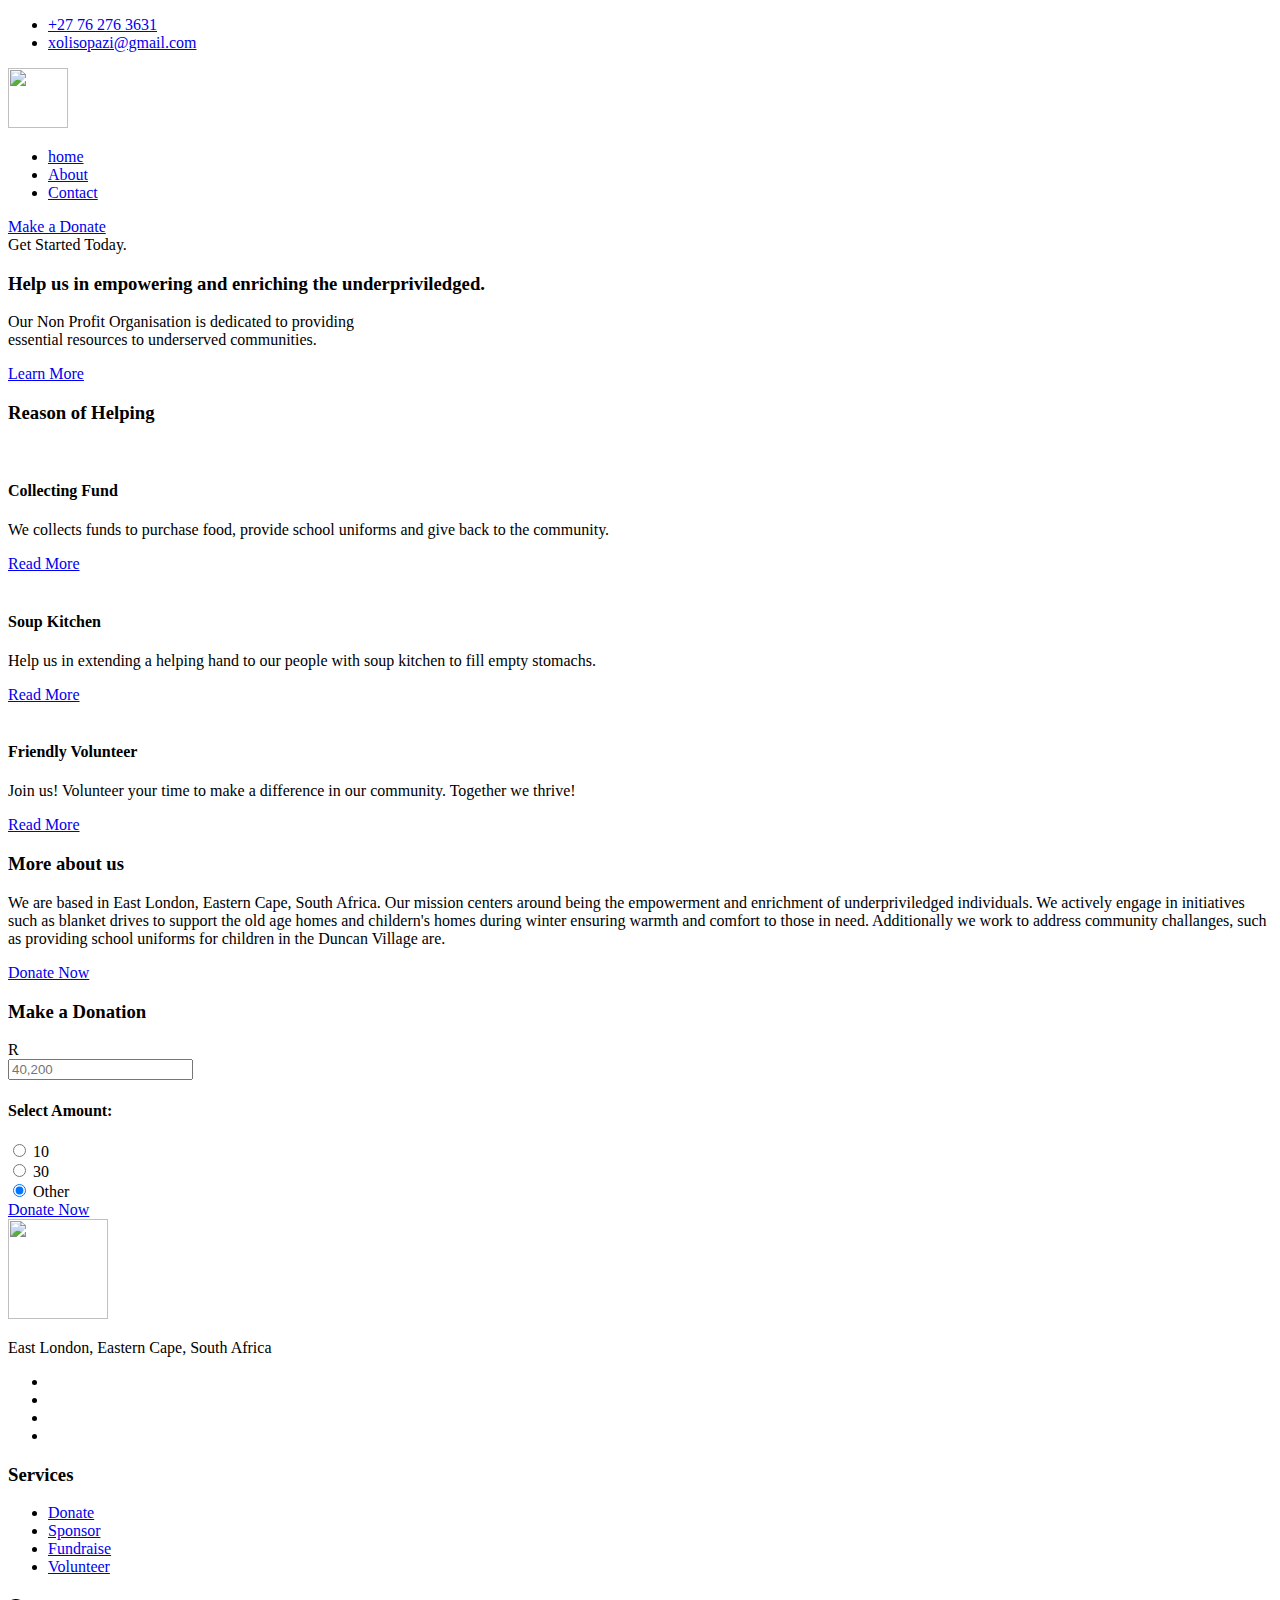
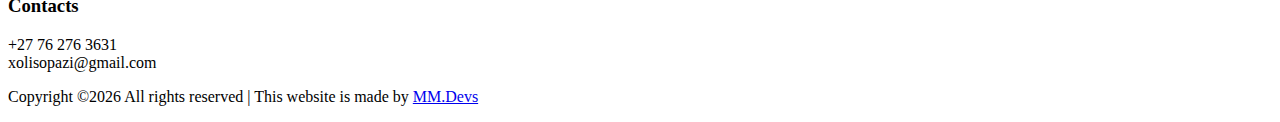
==== index.html @ 4b4f5c41 "Add files via upload" ====
<!doctype html>
<html class="no-js" lang="zxx">

<head>
    <meta charset="utf-8">
    <meta http-equiv="x-ua-compatible" content="ie=edge">
    <title>Siweze Non-Profit Organisation</title>
    <meta name="description" content="">
    <meta name="viewport" content="width=device-width, initial-scale=1">

    <!-- <link rel="manifest" href="site.webmanifest"> -->
    <link rel="shortcut icon" type="image/x-icon" href="img/favicon.png">
    <!-- Place favicon.ico in the root directory -->

    <!-- CSS here -->
    <link rel="stylesheet" href="css/bootstrap.min.css">
    <link rel="stylesheet" href="css/owl.carousel.min.css">
    <link rel="stylesheet" href="css/magnific-popup.css">
    <link rel="stylesheet" href="css/font-awesome.min.css">
    <link rel="stylesheet" href="css/themify-icons.css">
    <link rel="stylesheet" href="css/nice-select.css">
    <link rel="stylesheet" href="css/flaticon.css">
    <link rel="stylesheet" href="css/gijgo.css">
    <link rel="stylesheet" href="css/animate.css">
    <link rel="stylesheet" href="css/slicknav.css">
    <link rel="stylesheet" href="css/style.css">
    <!-- <link rel="stylesheet" href="css/responsive.css"> -->
</head>

<body>
    <!--[if lte IE 9]>
            <p class="browserupgrade">You are using an <strong>outdated</strong> browser. Please <a href="https://browsehappy.com/">upgrade your browser</a> to improve your experience and security.</p>
        <![endif]-->


    <!-- header-start -->
    <header>
        <div class="header-area ">
            <div class="header-top_area">
                <div class="container-fluid">
                    <div class="row">
                        <div class="col-xl-6 col-md-12 col-lg-8">
                            <div class="short_contact_list">
                                <ul>
                                    <li><a href="#"> <i class="fa fa-phone"></i> +27 76 276 3631</a></li>
                                    <li><a href="#"> <i class="fa fa-envelope"></i>xolisopazi@gmail.com</a></li>
                                </ul>
                            </div>
                        </div>
                        <div class="col-xl-6 col-md-6 col-lg-4">
                            <div class="social_media_links d-none d-lg-block">
                                <a href="#">
                                    <i class="fa fa-facebook"></i>
                                </a>
                                <a href="#">
                                    <i class="fa fa-instagram"></i>
                                </a>
                                <a href="#">
                                    <i class="fa fa-twitter"></i>
                                </a>
                            </div>
                        </div>
                    </div>
                </div>
            </div>
            <div id="sticky-header" class="main-header-area">
                <div class="container-fluid">
                    <div class="row align-items-center">
                        <div class="col-xl-3 col-lg-3">
                            <div class="logo">
                                <a href="index.html">
                                    <img src="img/logo.png" alt="" width="60px" height="60px">
                                </a>
                            </div>
                        </div>
                        <div class="col-xl-9 col-lg-9">
                            <div class="main-menu">
                                <nav>
                                    <ul id="navigation">
                                        <li><a href="index.html">home</a></li>
                                        <li><a href="About.html">About</a></li>
                                        <li><a href="contact.html">Contact</a></li>
                                    </ul>
                                </nav>
                                <div class="Appointment">
                                    <div class="book_btn d-none d-lg-block">
                                        <a data-scroll-nav='1' href="#">Make a Donate</a>
                                    </div>
                                </div>
                            </div>
                        </div>
                        <div class="col-12">
                            <div class="mobile_menu d-block d-lg-none"></div>
                        </div>
                    </div>
                </div>
            </div>
        </div>
    </header>
    <!-- header-end -->

    <!-- slider_area_start -->
    <div class="slider_area">
        <div class="single_slider  d-flex align-items-center slider_bg_1 overlay2">
            <div class="container">
                <div class="row">
                    <div class="col-lg-9">
                        <div class="slider_text ">
                            <span>Get Started Today.</span>
                            <h3> Help us in empowering and enriching the underpriviledged.</h3>
                            <p>Our Non Profit Organisation is dedicated to providing<br>
                                essential resources to underserved communities.</p>
                            <a href="About.html" class="boxed-btn3">Learn More
                            </a>
                        </div>
                    </div>
                </div>
            </div>
        </div>
    </div>
    <!-- slider_area_end -->

    <!-- reson_area_start  -->
    <div class="reson_area section_padding">
        <div class="container">
            <div class="row justify-content-center">
                <div class="col-lg-6">
                    <div class="section_title text-center mb-55">
                        <h3><span>Reason of Helping</span></h3>
                    </div>
                </div>
            </div>
            <div class="row justify-content-center">
                <div class="col-lg-4 col-md-6">
                    <div class="single_reson">
                        <div class="thum">
                            <div class="thum_1">
                                <img src="img/help/1.png" alt="">
                            </div>
                        </div>
                        <div class="help_content">
                            <h4>Collecting Fund</h4>
                            <p>We collects funds to purchase food, provide school
                                uniforms and give back to the community.
                            </p>
                            <a href="#" class="read_more">Read More</a>
                        </div>
                    </div>
                </div>
                <div class="col-lg-4 col-md-6">
                    <div class="single_reson">
                        <div class="thum">
                            <div class="thum_1">
                                <img src="img/help/2.png" alt="">
                            </div>
                        </div>
                        <div class="help_content">
                            <h4>Soup Kitchen</h4>
                            <p>Help us in extending a helping
                                hand to our people with
                                soup kitchen to fill empty stomachs.
                            </p>
                            <a href="#" class="read_more">Read More</a>
                        </div>
                    </div>
                </div>
                <div class="col-lg-4 col-md-6">
                    <div class="single_reson">
                        <div class="thum">
                            <div class="thum_1">
                                <img src="img/help/3.png" alt="">
                            </div>
                        </div>
                        <div class="help_content">
                            <h4>Friendly Volunteer</h4>
                            <p>Join us! Volunteer your time
                                to make a difference in our community.
                                Together we thrive!
                            </p>
                            <a href="#" class="read_more">Read More</a>
                        </div>
                    </div>
                </div>
            </div>
        </div>
    </div>
    <!-- reson_area_end  -->

    <!-- latest_activites_area_start  -->
    <div class="latest_activites_area">
        <div class=" video_bg_1 video_activite  d-flex align-items-center justify-content-center">
            <a class="popup-video" href="https://www.youtube.com/watch?v=MG3jGHnBVQs">
                <i class="flaticon-ui"></i>
            </a>
        </div>
        <div class="container">
            <div class="row justify-content-end">
                <div class="col-lg-7">
                    <div class="activites_info">
                        <div class="section_title">
                            <h3> <span>More about us</h3>
                        </div>
                        <p class="para_1">We are based in East London, Eastern Cape, South Africa. Our mission centers around being the empowerment and enrichment of underpriviledged individuals.
                            We actively engage in initiatives such as blanket drives to support the old age homes and childern's homes during winter ensuring warmth and comfort to those in need. Additionally we work to address community challanges, such as providing school uniforms for children in the Duncan Village are.
                        </p>
                        <a href="#" data-scroll-nav='1' class="boxed-btn4">Donate Now</a>
                    </div>
                </div>
            </div>
        </div>
    </div>
    <!-- latest_activites_area_end  -->

    <div data-scroll-index='1' class="make_donation_area section_padding">
        <div class="container">
            <div class="row justify-content-center">
                <div class="col-lg-6">
                    <div class="section_title text-center mb-55">
                        <h3><span>Make a Donation</span></h3>
                    </div>
                </div>
            </div>
            <div class="row justify-content-center">
                <div class="col-lg-6">
                    <form action="#" class="donation_form">
                        <div class="row align-items-center">
                            <div class="col-md-4">
                                <div class="single_amount">
                                    <div class="input_field">
                                        <div class="input-group">
                                            <div class="input-group-prepend">
                                              <span class="input-group-text" id="basic-addon1">R</span>
                                            </div>
                                            <input type="text" class="form-control" placeholder="40,200" aria-label="Username" aria-describedby="basic-addon1">
                                          </div>
                                    </div>
                                </div>
                            </div>
                            <div class="col-md-8">
                                <div class="single_amount">
                                   <div class="fixed_donat d-flex align-items-center justify-content-between">
                                       <div class="select_prise">
                                           <h4>Select Amount:</h4>
                                       </div>
                                        <div class="single_doonate"> 
                                            <input type="radio" id="blns_1" name="radio-group" checked>
                                            <label for="blns_1">10</label>
                                        </div>
                                        <div class="single_doonate"> 
                                            <input type="radio" id="blns_2" name="radio-group" checked>
                                            <label for="blns_2">30</label>
                                        </div>
                                        <div class="single_doonate"> 
                                            <input type="radio" id="Other" name="radio-group" checked>
                                            <label for="Other">Other</label>
                                        </div>
                                   </div>
                                </div>
                            </div>
                        </div>
                    </form>
                </div>
            </div>
            <div class="row">
                <div class="col-12">
                    <div class="donate_now_btn text-center">
                        <a href="#" class="boxed-btn4">Donate Now</a>
                    </div>
                </div>

            </div>
        </div>
    </div>

    <!-- footer_start  -->
    <footer class="footer">
        <div class="footer_top">
            <div class="container">
                <div class="row">
                    <div class="col-xl-4 col-md-6 col-lg-4 ">
                        <div class="footer_widget">
                            <div class="footer_logo">
                                <a href="#">
                                    <img src="img/logo.png" alt="" width="100px" height="100px">
                                </a>
                            </div>
                            <p class="address_text">East London, Eastern Cape, South Africa
                            </p>
                            <div class="socail_links">
                                <ul>
                                    <li>
                                        <a href="#">
                                            <i class="ti-facebook"></i>
                                        </a>
                                    </li>
                                    <li>
                                        <a href="#">
                                            <i class="ti-twitter-alt"></i>
                                        </a>
                                    </li>
                                    <li>
                                        <a href="#">
                                            <i class="fa fa-dribbble"></i>
                                        </a>
                                    </li>
                                    <li>
                                        <a href="#">
                                            <i class="fa fa-instagram"></i>
                                        </a>
                                    </li>
                                </ul>
                            </div>

                        </div>
                    </div>
                    <div class="col-xl-2 col-md-6 col-lg-2">
                        <div class="footer_widget">
                            <h3 class="footer_title">
                                Services
                            </h3>
                            <ul class="links">
                                <li><a href="#">Donate</a></li>
                                <li><a href="#">Sponsor</a></li>
                                <li><a href="#">Fundraise</a></li>
                                <li><a href="#">Volunteer</a></li>
                            </ul>
                        </div>
                    </div>
                    <div class="col-xl-3 col-md-6 col-lg-3">
                        <div class="footer_widget">
                            <h3 class="footer_title">
                                Contacts
                            </h3>
                            <div class="contacts">
                                <p>+27 76 276 3631 <br>
                                    xolisopazi@gmail.com <br>
                                </p>
                            </div>
                        </div>
                    </div>
                </div>
            </div>
        </div>
        <div class="copy-right_text">
            <div class="container">
                <div class="row">
                    <div class="bordered_1px "></div>
                    <div class="col-xl-12">
                        <p class="copy_right text-center">
                            <p>
  Copyright &copy;<script>document.write(new Date().getFullYear());</script> All rights reserved | This website is made by <a href="https://www.cyberkru.co.za" target="_blank">MM.Devs</a>
                            </p>
                        </p>
                    </div>
                </div>
            </div>
        </div>
    </footer>
    <!-- footer_end  -->

    <!-- link that opens popup -->

    <!-- JS here -->
    <script src="js/vendor/modernizr-3.5.0.min.js"></script>
    <script src="js/vendor/jquery-1.12.4.min.js"></script>
    <script src="js/popper.min.js"></script>
    <script src="js/bootstrap.min.js"></script>
    <script src="js/owl.carousel.min.js"></script>
    <script src="js/isotope.pkgd.min.js"></script>
    <script src="js/ajax-form.js"></script>
    <script src="js/waypoints.min.js"></script>
    <script src="js/jquery.counterup.min.js"></script>
    <script src="js/imagesloaded.pkgd.min.js"></script>
    <script src="js/scrollIt.js"></script>
    <script src="js/jquery.scrollUp.min.js"></script>
    <script src="js/wow.min.js"></script>
    <script src="js/nice-select.min.js"></script>
    <script src="js/jquery.slicknav.min.js"></script>
    <script src="js/jquery.magnific-popup.min.js"></script>
    <script src="js/plugins.js"></script>
    <script src="js/gijgo.min.js"></script>
    <!--contact js-->
    <script src="js/contact.js"></script>
    <script src="js/jquery.ajaxchimp.min.js"></script>
    <script src="js/jquery.form.js"></script>
    <script src="js/jquery.validate.min.js"></script>
    <script src="js/mail-script.js"></script>

    <script src="js/main.js"></script>
</body>

</html>
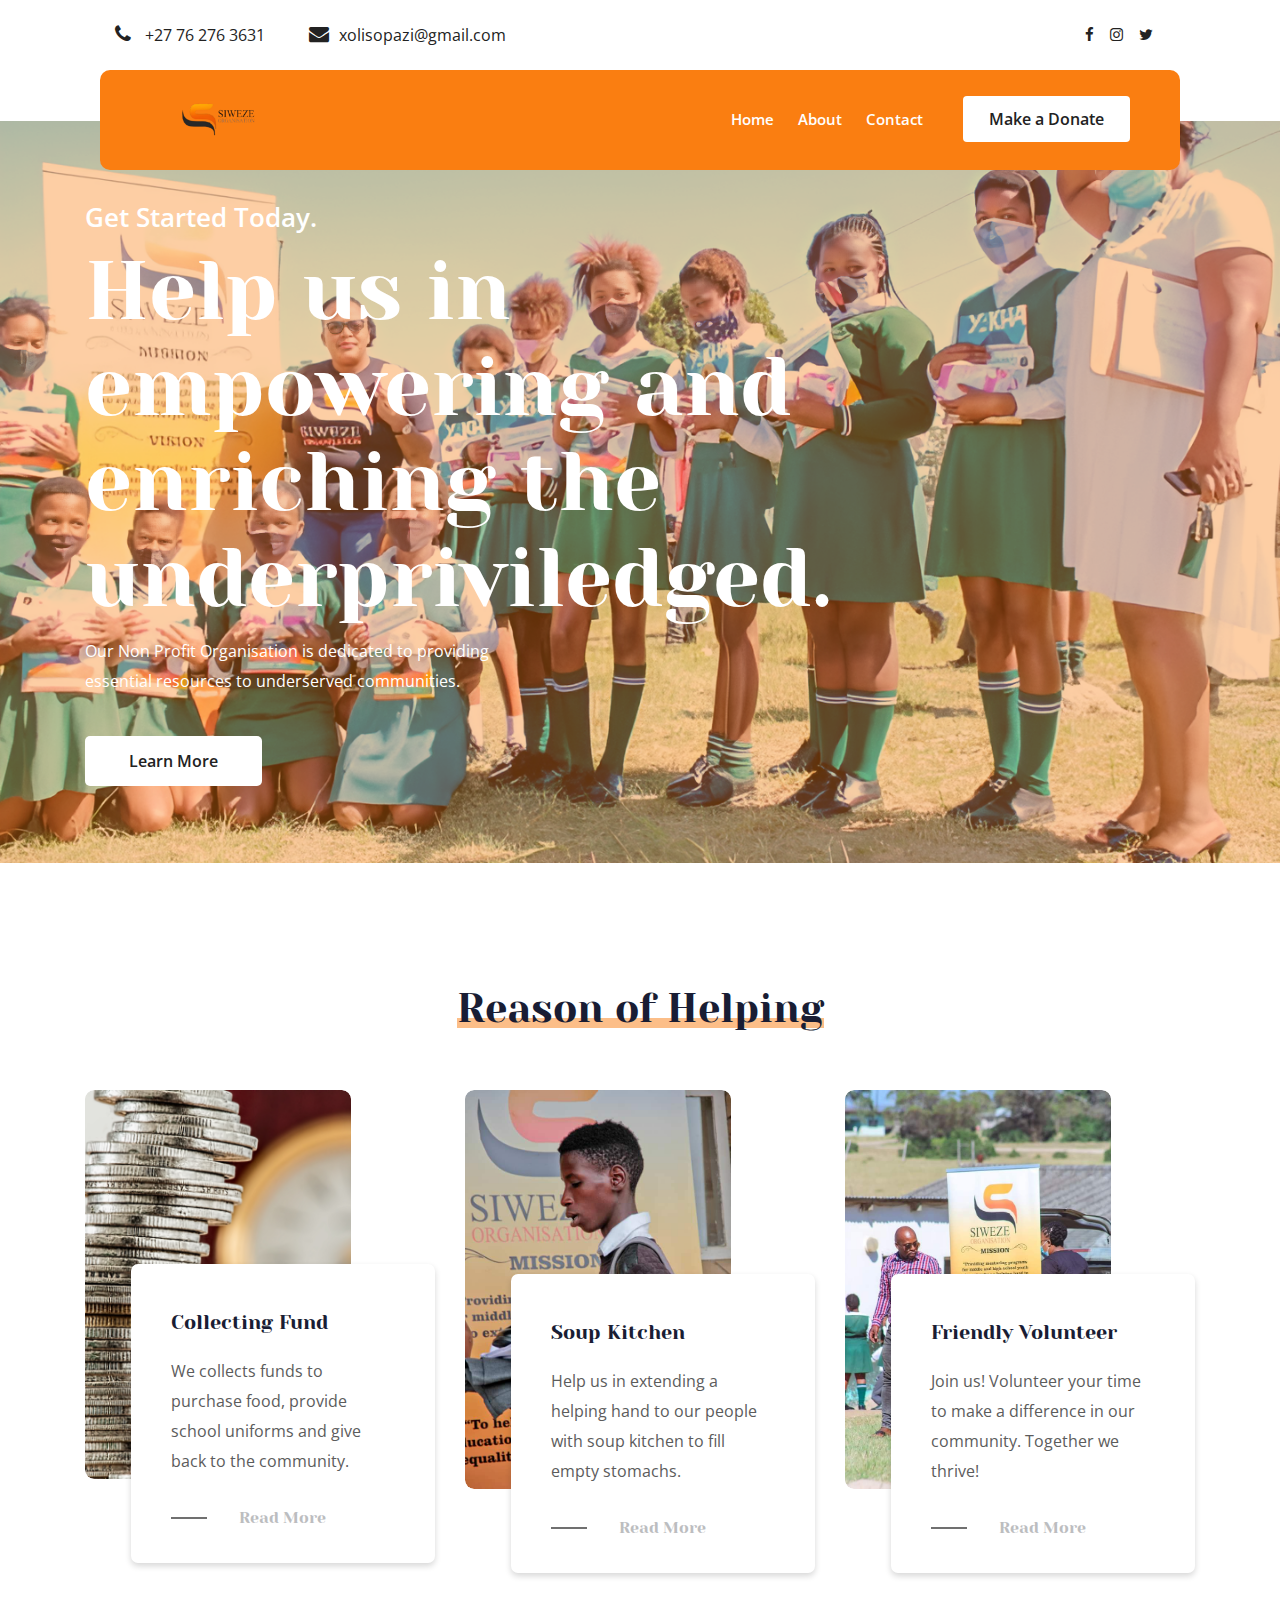
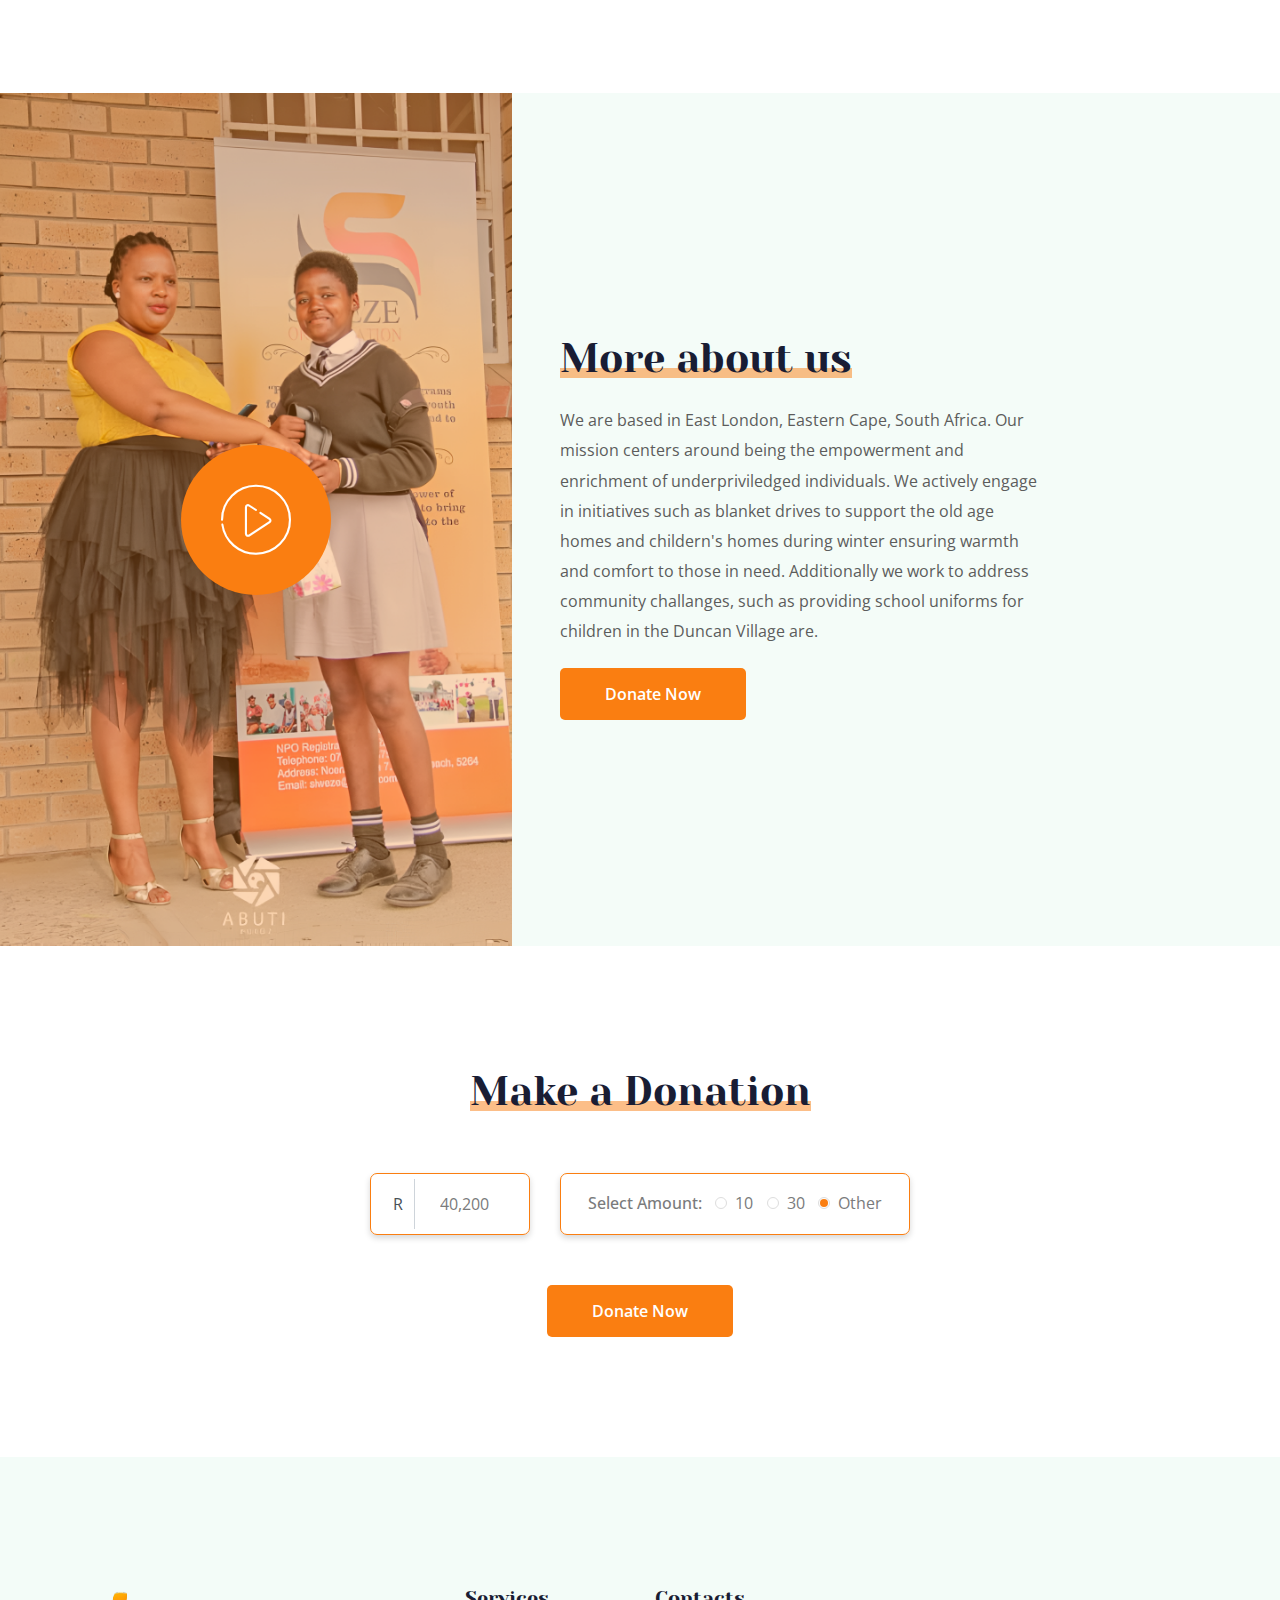
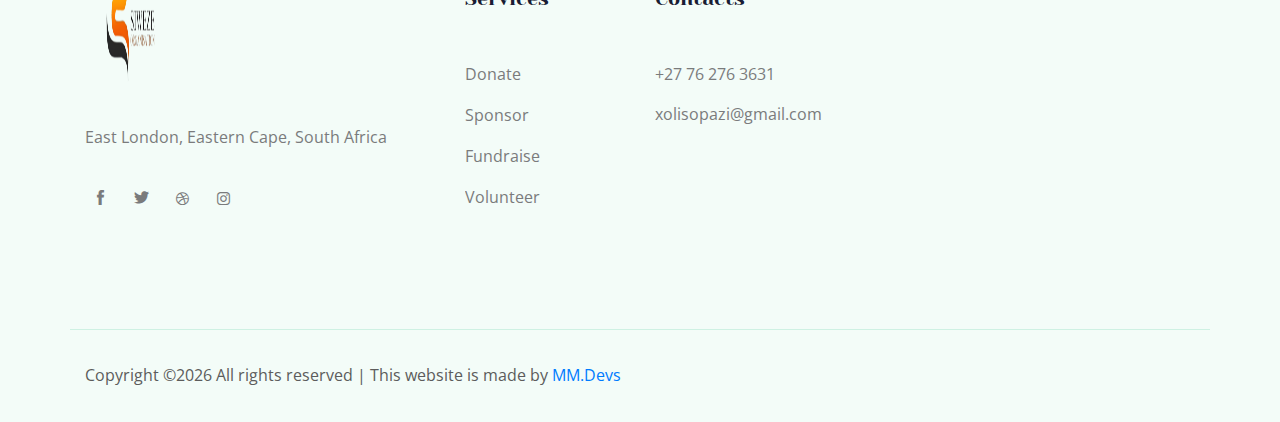
==== commit 913ecaa7: "index.html" ====
--- a/index.html
+++ b/index.html
@@ -28,9 +28,6 @@
 </head>
 
 <body>
-    <!--[if lte IE 9]>
-            <p class="browserupgrade">You are using an <strong>outdated</strong> browser. Please <a href="https://browsehappy.com/">upgrade your browser</a> to improve your experience and security.</p>
-        <![endif]-->
 
 
     <!-- header-start -->
@@ -69,7 +66,7 @@
                         <div class="col-xl-3 col-lg-3">
                             <div class="logo">
                                 <a href="index.html">
-                                    <img src="img/logo.png" alt="" width="60px" height="60px">
+                                    <img src="img/logo.png" alt="" width="150px">
                                 </a>
                             </div>
                         </div>
@@ -389,4 +386,4 @@
     <script src="js/main.js"></script>
 </body>
 
-</html>+</html>
--- a/css/themify-icons.css
+++ b/css/themify-icons.css
@@ -0,0 +1,1081 @@
+@font-face {
+	font-family: 'themify';
+	src:url('../fonts/themify.eot?-fvbane');
+	src:url('../fonts/themify.eot?#iefix-fvbane') format('embedded-opentype'),
+		url('../fonts/themify.woff?-fvbane') format('woff'),
+		url('../fonts/themify.ttf?-fvbane') format('truetype'),
+		url('../fonts/themify.svg?-fvbane#themify') format('svg');
+	font-weight: normal;
+	font-style: normal;
+}
+
+[class^="ti-"], [class*=" ti-"] {
+	font-family: 'themify';
+	/* speak: none; */
+	font-style: normal;
+	font-weight: normal;
+	font-variant: normal;
+	text-transform: none;
+	line-height: 1;
+
+	/* Better Font Rendering =========== */
+	-webkit-font-smoothing: antialiased;
+	-moz-osx-font-smoothing: grayscale;
+}
+
+.ti-wand:before {
+	content: "\e600";
+}
+.ti-volume:before {
+	content: "\e601";
+}
+.ti-user:before {
+	content: "\e602";
+}
+.ti-unlock:before {
+	content: "\e603";
+}
+.ti-unlink:before {
+	content: "\e604";
+}
+.ti-trash:before {
+	content: "\e605";
+}
+.ti-thought:before {
+	content: "\e606";
+}
+.ti-target:before {
+	content: "\e607";
+}
+.ti-tag:before {
+	content: "\e608";
+}
+.ti-tablet:before {
+	content: "\e609";
+}
+.ti-star:before {
+	content: "\e60a";
+}
+.ti-spray:before {
+	content: "\e60b";
+}
+.ti-signal:before {
+	content: "\e60c";
+}
+.ti-shopping-cart:before {
+	content: "\e60d";
+}
+.ti-shopping-cart-full:before {
+	content: "\e60e";
+}
+.ti-settings:before {
+	content: "\e60f";
+}
+.ti-search:before {
+	content: "\e610";
+}
+.ti-zoom-in:before {
+	content: "\e611";
+}
+.ti-zoom-out:before {
+	content: "\e612";
+}
+.ti-cut:before {
+	content: "\e613";
+}
+.ti-ruler:before {
+	content: "\e614";
+}
+.ti-ruler-pencil:before {
+	content: "\e615";
+}
+.ti-ruler-alt:before {
+	content: "\e616";
+}
+.ti-bookmark:before {
+	content: "\e617";
+}
+.ti-bookmark-alt:before {
+	content: "\e618";
+}
+.ti-reload:before {
+	content: "\e619";
+}
+.ti-plus:before {
+	content: "\e61a";
+}
+.ti-pin:before {
+	content: "\e61b";
+}
+.ti-pencil:before {
+	content: "\e61c";
+}
+.ti-pencil-alt:before {
+	content: "\e61d";
+}
+.ti-paint-roller:before {
+	content: "\e61e";
+}
+.ti-paint-bucket:before {
+	content: "\e61f";
+}
+.ti-na:before {
+	content: "\e620";
+}
+.ti-mobile:before {
+	content: "\e621";
+}
+.ti-minus:before {
+	content: "\e622";
+}
+.ti-medall:before {
+	content: "\e623";
+}
+.ti-medall-alt:before {
+	content: "\e624";
+}
+.ti-marker:before {
+	content: "\e625";
+}
+.ti-marker-alt:before {
+	content: "\e626";
+}
+.ti-arrow-up:before {
+	content: "\e627";
+}
+.ti-arrow-right:before {
+	content: "\e628";
+}
+.ti-arrow-left:before {
+	content: "\e629";
+}
+.ti-arrow-down:before {
+	content: "\e62a";
+}
+.ti-lock:before {
+	content: "\e62b";
+}
+.ti-location-arrow:before {
+	content: "\e62c";
+}
+.ti-link:before {
+	content: "\e62d";
+}
+.ti-layout:before {
+	content: "\e62e";
+}
+.ti-layers:before {
+	content: "\e62f";
+}
+.ti-layers-alt:before {
+	content: "\e630";
+}
+.ti-key:before {
+	content: "\e631";
+}
+.ti-import:before {
+	content: "\e632";
+}
+.ti-image:before {
+	content: "\e633";
+}
+.ti-heart:before {
+	content: "\e634";
+}
+.ti-heart-broken:before {
+	content: "\e635";
+}
+.ti-hand-stop:before {
+	content: "\e636";
+}
+.ti-hand-open:before {
+	content: "\e637";
+}
+.ti-hand-drag:before {
+	content: "\e638";
+}
+.ti-folder:before {
+	content: "\e639";
+}
+.ti-flag:before {
+	content: "\e63a";
+}
+.ti-flag-alt:before {
+	content: "\e63b";
+}
+.ti-flag-alt-2:before {
+	content: "\e63c";
+}
+.ti-eye:before {
+	content: "\e63d";
+}
+.ti-export:before {
+	content: "\e63e";
+}
+.ti-exchange-vertical:before {
+	content: "\e63f";
+}
+.ti-desktop:before {
+	content: "\e640";
+}
+.ti-cup:before {
+	content: "\e641";
+}
+.ti-crown:before {
+	content: "\e642";
+}
+.ti-comments:before {
+	content: "\e643";
+}
+.ti-comment:before {
+	content: "\e644";
+}
+.ti-comment-alt:before {
+	content: "\e645";
+}
+.ti-close:before {
+	content: "\e646";
+}
+.ti-clip:before {
+	content: "\e647";
+}
+.ti-angle-up:before {
+	content: "\e648";
+}
+.ti-angle-right:before {
+	content: "\e649";
+}
+.ti-angle-left:before {
+	content: "\e64a";
+}
+.ti-angle-down:before {
+	content: "\e64b";
+}
+.ti-check:before {
+	content: "\e64c";
+}
+.ti-check-box:before {
+	content: "\e64d";
+}
+.ti-camera:before {
+	content: "\e64e";
+}
+.ti-announcement:before {
+	content: "\e64f";
+}
+.ti-brush:before {
+	content: "\e650";
+}
+.ti-briefcase:before {
+	content: "\e651";
+}
+.ti-bolt:before {
+	content: "\e652";
+}
+.ti-bolt-alt:before {
+	content: "\e653";
+}
+.ti-blackboard:before {
+	content: "\e654";
+}
+.ti-bag:before {
+	content: "\e655";
+}
+.ti-move:before {
+	content: "\e656";
+}
+.ti-arrows-vertical:before {
+	content: "\e657";
+}
+.ti-arrows-horizontal:before {
+	content: "\e658";
+}
+.ti-fullscreen:before {
+	content: "\e659";
+}
+.ti-arrow-top-right:before {
+	content: "\e65a";
+}
+.ti-arrow-top-left:before {
+	content: "\e65b";
+}
+.ti-arrow-circle-up:before {
+	content: "\e65c";
+}
+.ti-arrow-circle-right:before {
+	content: "\e65d";
+}
+.ti-arrow-circle-left:before {
+	content: "\e65e";
+}
+.ti-arrow-circle-down:before {
+	content: "\e65f";
+}
+.ti-angle-double-up:before {
+	content: "\e660";
+}
+.ti-angle-double-right:before {
+	content: "\e661";
+}
+.ti-angle-double-left:before {
+	content: "\e662";
+}
+.ti-angle-double-down:before {
+	content: "\e663";
+}
+.ti-zip:before {
+	content: "\e664";
+}
+.ti-world:before {
+	content: "\e665";
+}
+.ti-wheelchair:before {
+	content: "\e666";
+}
+.ti-view-list:before {
+	content: "\e667";
+}
+.ti-view-list-alt:before {
+	content: "\e668";
+}
+.ti-view-grid:before {
+	content: "\e669";
+}
+.ti-uppercase:before {
+	content: "\e66a";
+}
+.ti-upload:before {
+	content: "\e66b";
+}
+.ti-underline:before {
+	content: "\e66c";
+}
+.ti-truck:before {
+	content: "\e66d";
+}
+.ti-timer:before {
+	content: "\e66e";
+}
+.ti-ticket:before {
+	content: "\e66f";
+}
+.ti-thumb-up:before {
+	content: "\e670";
+}
+.ti-thumb-down:before {
+	content: "\e671";
+}
+.ti-text:before {
+	content: "\e672";
+}
+.ti-stats-up:before {
+	content: "\e673";
+}
+.ti-stats-down:before {
+	content: "\e674";
+}
+.ti-split-v:before {
+	content: "\e675";
+}
+.ti-split-h:before {
+	content: "\e676";
+}
+.ti-smallcap:before {
+	content: "\e677";
+}
+.ti-shine:before {
+	content: "\e678";
+}
+.ti-shift-right:before {
+	content: "\e679";
+}
+.ti-shift-left:before {
+	content: "\e67a";
+}
+.ti-shield:before {
+	content: "\e67b";
+}
+.ti-notepad:before {
+	content: "\e67c";
+}
+.ti-server:before {
+	content: "\e67d";
+}
+.ti-quote-right:before {
+	content: "\e67e";
+}
+.ti-quote-left:before {
+	content: "\e67f";
+}
+.ti-pulse:before {
+	content: "\e680";
+}
+.ti-printer:before {
+	content: "\e681";
+}
+.ti-power-off:before {
+	content: "\e682";
+}
+.ti-plug:before {
+	content: "\e683";
+}
+.ti-pie-chart:before {
+	content: "\e684";
+}
+.ti-paragraph:before {
+	content: "\e685";
+}
+.ti-panel:before {
+	content: "\e686";
+}
+.ti-package:before {
+	content: "\e687";
+}
+.ti-music:before {
+	content: "\e688";
+}
+.ti-music-alt:before {
+	content: "\e689";
+}
+.ti-mouse:before {
+	content: "\e68a";
+}
+.ti-mouse-alt:before {
+	content: "\e68b";
+}
+.ti-money:before {
+	content: "\e68c";
+}
+.ti-microphone:before {
+	content: "\e68d";
+}
+.ti-menu:before {
+	content: "\e68e";
+}
+.ti-menu-alt:before {
+	content: "\e68f";
+}
+.ti-map:before {
+	content: "\e690";
+}
+.ti-map-alt:before {
+	content: "\e691";
+}
+.ti-loop:before {
+	content: "\e692";
+}
+.ti-location-pin:before {
+	content: "\e693";
+}
+.ti-list:before {
+	content: "\e694";
+}
+.ti-light-bulb:before {
+	content: "\e695";
+}
+.ti-Italic:before {
+	content: "\e696";
+}
+.ti-info:before {
+	content: "\e697";
+}
+.ti-infinite:before {
+	content: "\e698";
+}
+.ti-id-badge:before {
+	content: "\e699";
+}
+.ti-hummer:before {
+	content: "\e69a";
+}
+.ti-home:before {
+	content: "\e69b";
+}
+.ti-help:before {
+	content: "\e69c";
+}
+.ti-headphone:before {
+	content: "\e69d";
+}
+.ti-harddrives:before {
+	content: "\e69e";
+}
+.ti-harddrive:before {
+	content: "\e69f";
+}
+.ti-gift:before {
+	content: "\e6a0";
+}
+.ti-game:before {
+	content: "\e6a1";
+}
+.ti-filter:before {
+	content: "\e6a2";
+}
+.ti-files:before {
+	content: "\e6a3";
+}
+.ti-file:before {
+	content: "\e6a4";
+}
+.ti-eraser:before {
+	content: "\e6a5";
+}
+.ti-envelope:before {
+	content: "\e6a6";
+}
+.ti-download:before {
+	content: "\e6a7";
+}
+.ti-direction:before {
+	content: "\e6a8";
+}
+.ti-direction-alt:before {
+	content: "\e6a9";
+}
+.ti-dashboard:before {
+	content: "\e6aa";
+}
+.ti-control-stop:before {
+	content: "\e6ab";
+}
+.ti-control-shuffle:before {
+	content: "\e6ac";
+}
+.ti-control-play:before {
+	content: "\e6ad";
+}
+.ti-control-pause:before {
+	content: "\e6ae";
+}
+.ti-control-forward:before {
+	content: "\e6af";
+}
+.ti-control-backward:before {
+	content: "\e6b0";
+}
+.ti-cloud:before {
+	content: "\e6b1";
+}
+.ti-cloud-up:before {
+	content: "\e6b2";
+}
+.ti-cloud-down:before {
+	content: "\e6b3";
+}
+.ti-clipboard:before {
+	content: "\e6b4";
+}
+.ti-car:before {
+	content: "\e6b5";
+}
+.ti-calendar:before {
+	content: "\e6b6";
+}
+.ti-book:before {
+	content: "\e6b7";
+}
+.ti-bell:before {
+	content: "\e6b8";
+}
+.ti-basketball:before {
+	content: "\e6b9";
+}
+.ti-bar-chart:before {
+	content: "\e6ba";
+}
+.ti-bar-chart-alt:before {
+	content: "\e6bb";
+}
+.ti-back-right:before {
+	content: "\e6bc";
+}
+.ti-back-left:before {
+	content: "\e6bd";
+}
+.ti-arrows-corner:before {
+	content: "\e6be";
+}
+.ti-archive:before {
+	content: "\e6bf";
+}
+.ti-anchor:before {
+	content: "\e6c0";
+}
+.ti-align-right:before {
+	content: "\e6c1";
+}
+.ti-align-left:before {
+	content: "\e6c2";
+}
+.ti-align-justify:before {
+	content: "\e6c3";
+}
+.ti-align-center:before {
+	content: "\e6c4";
+}
+.ti-alert:before {
+	content: "\e6c5";
+}
+.ti-alarm-clock:before {
+	content: "\e6c6";
+}
+.ti-agenda:before {
+	content: "\e6c7";
+}
+.ti-write:before {
+	content: "\e6c8";
+}
+.ti-window:before {
+	content: "\e6c9";
+}
+.ti-widgetized:before {
+	content: "\e6ca";
+}
+.ti-widget:before {
+	content: "\e6cb";
+}
+.ti-widget-alt:before {
+	content: "\e6cc";
+}
+.ti-wallet:before {
+	content: "\e6cd";
+}
+.ti-video-clapper:before {
+	content: "\e6ce";
+}
+.ti-video-camera:before {
+	content: "\e6cf";
+}
+.ti-vector:before {
+	content: "\e6d0";
+}
+.ti-themify-logo:before {
+	content: "\e6d1";
+}
+.ti-themify-favicon:before {
+	content: "\e6d2";
+}
+.ti-themify-favicon-alt:before {
+	content: "\e6d3";
+}
+.ti-support:before {
+	content: "\e6d4";
+}
+.ti-stamp:before {
+	content: "\e6d5";
+}
+.ti-split-v-alt:before {
+	content: "\e6d6";
+}
+.ti-slice:before {
+	content: "\e6d7";
+}
+.ti-shortcode:before {
+	content: "\e6d8";
+}
+.ti-shift-right-alt:before {
+	content: "\e6d9";
+}
+.ti-shift-left-alt:before {
+	content: "\e6da";
+}
+.ti-ruler-alt-2:before {
+	content: "\e6db";
+}
+.ti-receipt:before {
+	content: "\e6dc";
+}
+.ti-pin2:before {
+	content: "\e6dd";
+}
+.ti-pin-alt:before {
+	content: "\e6de";
+}
+.ti-pencil-alt2:before {
+	content: "\e6df";
+}
+.ti-palette:before {
+	content: "\e6e0";
+}
+.ti-more:before {
+	content: "\e6e1";
+}
+.ti-more-alt:before {
+	content: "\e6e2";
+}
+.ti-microphone-alt:before {
+	content: "\e6e3";
+}
+.ti-magnet:before {
+	content: "\e6e4";
+}
+.ti-line-double:before {
+	content: "\e6e5";
+}
+.ti-line-dotted:before {
+	content: "\e6e6";
+}
+.ti-line-dashed:before {
+	content: "\e6e7";
+}
+.ti-layout-width-full:before {
+	content: "\e6e8";
+}
+.ti-layout-width-default:before {
+	content: "\e6e9";
+}
+.ti-layout-width-default-alt:before {
+	content: "\e6ea";
+}
+.ti-layout-tab:before {
+	content: "\e6eb";
+}
+.ti-layout-tab-window:before {
+	content: "\e6ec";
+}
+.ti-layout-tab-v:before {
+	content: "\e6ed";
+}
+.ti-layout-tab-min:before {
+	content: "\e6ee";
+}
+.ti-layout-slider:before {
+	content: "\e6ef";
+}
+.ti-layout-slider-alt:before {
+	content: "\e6f0";
+}
+.ti-layout-sidebar-right:before {
+	content: "\e6f1";
+}
+.ti-layout-sidebar-none:before {
+	content: "\e6f2";
+}
+.ti-layout-sidebar-left:before {
+	content: "\e6f3";
+}
+.ti-layout-placeholder:before {
+	content: "\e6f4";
+}
+.ti-layout-menu:before {
+	content: "\e6f5";
+}
+.ti-layout-menu-v:before {
+	content: "\e6f6";
+}
+.ti-layout-menu-separated:before {
+	content: "\e6f7";
+}
+.ti-layout-menu-full:before {
+	content: "\e6f8";
+}
+.ti-layout-media-right-alt:before {
+	content: "\e6f9";
+}
+.ti-layout-media-right:before {
+	content: "\e6fa";
+}
+.ti-layout-media-overlay:before {
+	content: "\e6fb";
+}
+.ti-layout-media-overlay-alt:before {
+	content: "\e6fc";
+}
+.ti-layout-media-overlay-alt-2:before {
+	content: "\e6fd";
+}
+.ti-layout-media-left-alt:before {
+	content: "\e6fe";
+}
+.ti-layout-media-left:before {
+	content: "\e6ff";
+}
+.ti-layout-media-center-alt:before {
+	content: "\e700";
+}
+.ti-layout-media-center:before {
+	content: "\e701";
+}
+.ti-layout-list-thumb:before {
+	content: "\e702";
+}
+.ti-layout-list-thumb-alt:before {
+	content: "\e703";
+}
+.ti-layout-list-post:before {
+	content: "\e704";
+}
+.ti-layout-list-large-image:before {
+	content: "\e705";
+}
+.ti-layout-line-solid:before {
+	content: "\e706";
+}
+.ti-layout-grid4:before {
+	content: "\e707";
+}
+.ti-layout-grid3:before {
+	content: "\e708";
+}
+.ti-layout-grid2:before {
+	content: "\e709";
+}
+.ti-layout-grid2-thumb:before {
+	content: "\e70a";
+}
+.ti-layout-cta-right:before {
+	content: "\e70b";
+}
+.ti-layout-cta-left:before {
+	content: "\e70c";
+}
+.ti-layout-cta-center:before {
+	content: "\e70d";
+}
+.ti-layout-cta-btn-right:before {
+	content: "\e70e";
+}
+.ti-layout-cta-btn-left:before {
+	content: "\e70f";
+}
+.ti-layout-column4:before {
+	content: "\e710";
+}
+.ti-layout-column3:before {
+	content: "\e711";
+}
+.ti-layout-column2:before {
+	content: "\e712";
+}
+.ti-layout-accordion-separated:before {
+	content: "\e713";
+}
+.ti-layout-accordion-merged:before {
+	content: "\e714";
+}
+.ti-layout-accordion-list:before {
+	content: "\e715";
+}
+.ti-ink-pen:before {
+	content: "\e716";
+}
+.ti-info-alt:before {
+	content: "\e717";
+}
+.ti-help-alt:before {
+	content: "\e718";
+}
+.ti-headphone-alt:before {
+	content: "\e719";
+}
+.ti-hand-point-up:before {
+	content: "\e71a";
+}
+.ti-hand-point-right:before {
+	content: "\e71b";
+}
+.ti-hand-point-left:before {
+	content: "\e71c";
+}
+.ti-hand-point-down:before {
+	content: "\e71d";
+}
+.ti-gallery:before {
+	content: "\e71e";
+}
+.ti-face-smile:before {
+	content: "\e71f";
+}
+.ti-face-sad:before {
+	content: "\e720";
+}
+.ti-credit-card:before {
+	content: "\e721";
+}
+.ti-control-skip-forward:before {
+	content: "\e722";
+}
+.ti-control-skip-backward:before {
+	content: "\e723";
+}
+.ti-control-record:before {
+	content: "\e724";
+}
+.ti-control-eject:before {
+	content: "\e725";
+}
+.ti-comments-smiley:before {
+	content: "\e726";
+}
+.ti-brush-alt:before {
+	content: "\e727";
+}
+.ti-youtube:before {
+	content: "\e728";
+}
+.ti-vimeo:before {
+	content: "\e729";
+}
+.ti-twitter:before {
+	content: "\e72a";
+}
+.ti-time:before {
+	content: "\e72b";
+}
+.ti-tumblr:before {
+	content: "\e72c";
+}
+.ti-skype:before {
+	content: "\e72d";
+}
+.ti-share:before {
+	content: "\e72e";
+}
+.ti-share-alt:before {
+	content: "\e72f";
+}
+.ti-rocket:before {
+	content: "\e730";
+}
+.ti-pinterest:before {
+	content: "\e731";
+}
+.ti-new-window:before {
+	content: "\e732";
+}
+.ti-microsoft:before {
+	content: "\e733";
+}
+.ti-list-ol:before {
+	content: "\e734";
+}
+.ti-linkedin:before {
+	content: "\e735";
+}
+.ti-layout-sidebar-2:before {
+	content: "\e736";
+}
+.ti-layout-grid4-alt:before {
+	content: "\e737";
+}
+.ti-layout-grid3-alt:before {
+	content: "\e738";
+}
+.ti-layout-grid2-alt:before {
+	content: "\e739";
+}
+.ti-layout-column4-alt:before {
+	content: "\e73a";
+}
+.ti-layout-column3-alt:before {
+	content: "\e73b";
+}
+.ti-layout-column2-alt:before {
+	content: "\e73c";
+}
+.ti-instagram:before {
+	content: "\e73d";
+}
+.ti-google:before {
+	content: "\e73e";
+}
+.ti-github:before {
+	content: "\e73f";
+}
+.ti-flickr:before {
+	content: "\e740";
+}
+.ti-facebook:before {
+	content: "\e741";
+}
+.ti-dropbox:before {
+	content: "\e742";
+}
+.ti-dribbble:before {
+	content: "\e743";
+}
+.ti-apple:before {
+	content: "\e744";
+}
+.ti-android:before {
+	content: "\e745";
+}
+.ti-save:before {
+	content: "\e746";
+}
+.ti-save-alt:before {
+	content: "\e747";
+}
+.ti-yahoo:before {
+	content: "\e748";
+}
+.ti-wordpress:before {
+	content: "\e749";
+}
+.ti-vimeo-alt:before {
+	content: "\e74a";
+}
+.ti-twitter-alt:before {
+	content: "\e74b";
+}
+.ti-tumblr-alt:before {
+	content: "\e74c";
+}
+.ti-trello:before {
+	content: "\e74d";
+}
+.ti-stack-overflow:before {
+	content: "\e74e";
+}
+.ti-soundcloud:before {
+	content: "\e74f";
+}
+.ti-sharethis:before {
+	content: "\e750";
+}
+.ti-sharethis-alt:before {
+	content: "\e751";
+}
+.ti-reddit:before {
+	content: "\e752";
+}
+.ti-pinterest-alt:before {
+	content: "\e753";
+}
+.ti-microsoft-alt:before {
+	content: "\e754";
+}
+.ti-linux:before {
+	content: "\e755";
+}
+.ti-jsfiddle:before {
+	content: "\e756";
+}
+.ti-joomla:before {
+	content: "\e757";
+}
+.ti-html5:before {
+	content: "\e758";
+}
+.ti-flickr-alt:before {
+	content: "\e759";
+}
+.ti-email:before {
+	content: "\e75a";
+}
+.ti-drupal:before {
+	content: "\e75b";
+}
+.ti-dropbox-alt:before {
+	content: "\e75c";
+}
+.ti-css3:before {
+	content: "\e75d";
+}
+.ti-rss:before {
+	content: "\e75e";
+}
+.ti-rss-alt:before {
+	content: "\e75f";
+}
--- a/css/nice-select.css
+++ b/css/nice-select.css
@@ -0,0 +1,140 @@
+.nice-select {
+  -webkit-tap-highlight-color: transparent;
+  background-color: #fff;
+  border-radius: 5px;
+  border: solid 1px #e8e8e8;
+  box-sizing: border-box;
+  clear: both;
+  cursor: pointer;
+  display: block;
+  float: left;
+  font-family: inherit;
+  font-size: 14px;
+  font-weight: normal;
+  height: 42px;
+  line-height: 40px;
+  outline: none;
+  padding-left: 18px;
+  padding-right: 30px;
+  position: relative;
+  text-align: left !important;
+  -webkit-transition: all 0.2s ease-in-out;
+  transition: all 0.2s ease-in-out;
+  -webkit-user-select: none;
+     -moz-user-select: none;
+      -ms-user-select: none;
+          user-select: none;
+  white-space: nowrap;
+  width: auto; }
+  .nice-select:hover {
+    border-color: #dbdbdb; }
+  .nice-select:active, .nice-select.open, .nice-select:focus {
+    border-color: #999; }
+
+
+  .nice-select.disabled {
+    border-color: #ededed;
+    color: #999;
+    pointer-events: none; }
+    .nice-select.disabled:after {
+      border-color: #cccccc; }
+  .nice-select.wide {
+    width: 100%; }
+    .nice-select.wide .list {
+      left: 0 !important;
+      right: 0 !important; }
+  .nice-select.right {
+    float: right; }
+    .nice-select.right .list {
+      left: auto;
+      right: 0; }
+  .nice-select.small {
+    font-size: 12px;
+    height: 36px;
+    line-height: 34px; }
+    .nice-select.small:after {
+      height: 4px;
+      width: 4px; }
+    .nice-select.small .option {
+      line-height: 34px;
+      min-height: 34px; }
+  .nice-select .list {
+    background-color: #fff;
+    border-radius: 5px;
+    box-shadow: 0 0 0 1px rgba(68, 68, 68, 0.11);
+    box-sizing: border-box;
+    margin-top: 4px;
+    opacity: 0;
+    overflow: hidden;
+    padding: 0;
+    pointer-events: none;
+    position: absolute;
+    top: 100%;
+    left: 0;
+    -webkit-transform-origin: 50% 0;
+        -ms-transform-origin: 50% 0;
+            transform-origin: 50% 0;
+    -webkit-transform: scale(0.75) translateY(-21px);
+        -ms-transform: scale(0.75) translateY(-21px);
+            transform: scale(0.75) translateY(-21px);
+    -webkit-transition: all 0.2s cubic-bezier(0.5, 0, 0, 1.25), opacity 0.15s ease-out;
+    transition: all 0.2s cubic-bezier(0.5, 0, 0, 1.25), opacity 0.15s ease-out;
+    z-index: 9; }
+    .nice-select .list:hover .option:not(:hover) {
+      background-color: transparent !important; }
+  .nice-select .option {
+    cursor: pointer;
+    font-weight: 400;
+    line-height: 40px;
+    list-style: none;
+    min-height: 40px;
+    outline: none;
+    padding-left: 18px;
+    padding-right: 29px;
+    text-align: left;
+    -webkit-transition: all 0.2s;
+    transition: all 0.2s; }
+    .nice-select .option:hover, .nice-select .option.focus, .nice-select .option.selected.focus {
+      background-color: #f6f6f6; }
+    .nice-select .option.selected {
+      font-weight: bold; }
+    .nice-select .option.disabled {
+      background-color: transparent;
+      color: #999;
+      cursor: default; }
+
+.no-csspointerevents .nice-select .list {
+  display: none; }
+
+.no-csspointerevents .nice-select.open .list {
+  display: block; }
+
+
+
+
+
+  /* ,,,,,,,,,,,,,,,, */
+
+
+  .nice-select:after {
+    content: "\e64b";
+    display: block;
+    height: 5px;
+    margin-top: -5px;
+    pointer-events: none;
+    position: absolute;
+    right: 30px;
+    top: 8px;
+    transition: all 0.15s ease-in-out;
+    width: 5px;
+    font-family: 'themify';
+    color: #ddd; }
+
+    .nice-select.open:after {
+ }
+    .nice-select.open .list {
+      opacity: 1;
+      pointer-events: auto;
+      -webkit-transform: scale(1) translateY(0);
+          -ms-transform: scale(1) translateY(0);
+              transform: scale(1) translateY(0); }--- a/css/flaticon.css
+++ b/css/flaticon.css
@@ -0,0 +1,35 @@
+	/*
+  	Flaticon icon font: Flaticon
+  	Creation date: 16/01/2020 12:03
+  	*/
+
+@font-face {
+  font-family: "Flaticon";
+  src: url("../fonts/Flaticon.eot");
+  src: url("../fonts/Flaticon.eot?#iefix") format("embedded-opentype"),
+       url("../fonts/Flaticon.woff2") format("woff2"),
+       url("../fonts/Flaticon.woff") format("woff"),
+       url("../fonts/Flaticon.ttf") format("truetype"),
+       url("../fonts/Flaticon.svg#Flaticon") format("svg");
+  font-weight: normal;
+  font-style: normal;
+}
+
+@media screen and (-webkit-min-device-pixel-ratio:0) {
+  @font-face {
+    font-family: "Flaticon";
+    src: url("../fonts/Flaticon.svg#Flaticon") format("svg");
+  }
+}
+
+[class^="flaticon-"]:before, [class*=" flaticon-"]:before,
+[class^="flaticon-"]:after, [class*=" flaticon-"]:after {   
+  font-family: Flaticon;
+font-style: normal;
+}
+
+.flaticon-ui:before { content: "\f100"; }
+.flaticon-calendar:before { content: "\f101"; }
+.flaticon-heart-beat:before { content: "\f102"; }
+.flaticon-in-love:before { content: "\f103"; }
+.flaticon-hug:before { content: "\f104"; }--- a/css/gijgo.css
+++ b/css/gijgo.css
@@ -0,0 +1,2704 @@
+.gj-button {
+    background-color: #f5f5f5;
+    border: 1px solid #ddd;
+    color: #000;
+    border-radius: 3px;
+    padding: 6px 10px;
+    cursor: pointer;
+}
+
+.gj-unselectable {
+    -webkit-touch-callout: none;
+    -webkit-user-select: none;
+    -khtml-user-select: none;
+    -moz-user-select: none;
+    -ms-user-select: none;
+    user-select: none;
+}
+
+.gj-row {
+    display: -webkit-box;
+    display: -ms-flexbox;
+    display: flex;
+    -ms-flex-wrap: wrap;
+    flex-wrap: wrap;
+}
+
+.gj-margin-left-5 {
+    margin-left: 5px;
+}
+
+.gj-margin-left-10 {
+    margin-left: 10px;
+}
+
+.gj-width-full {
+    width: 100%;
+}
+
+.gj-cursor-pointer {
+    cursor: pointer;
+}
+
+.gj-text-align-center {
+    text-align: center;
+}
+
+.gj-font-size-16 {
+    font-size: 16px;
+}
+
+.gj-hidden {
+    display: none;
+}
+
+/** Material Design */
+.gj-button-md {
+    background: 0 0;
+    border: none;
+    border-radius: 2px;
+    color: rgba(0, 0, 0, 0.87);
+    position: relative;
+    height: 36px;
+    margin: 0;
+    min-width: 64px;
+    padding: 0 16px;
+    display: inline-block;
+    font-family: "Roboto","Helvetica","Arial",sans-serif;
+    font-size: 1rem;
+    font-weight: 500;
+    text-transform: uppercase;
+    letter-spacing: 0;
+    overflow: hidden;
+    will-change: box-shadow;
+    transition: box-shadow .2s cubic-bezier(.4,0,1,1),background-color .2s cubic-bezier(.4,0,.2,1),color .2s cubic-bezier(.4,0,.2,1);
+    outline: none;
+    cursor: pointer;
+    text-decoration: none;
+    text-align: center;
+    line-height: 36px;
+    vertical-align: middle;
+    overflow: hidden;
+    -webkit-user-select: none;
+    -moz-user-select: none;
+    -ms-user-select: none;
+    user-select: none;
+}
+
+.gj-button-md:hover {
+    background-color: rgba(158,158,158,.2);
+}
+
+.gj-button-md:disabled {
+    color: rgba(0,0,0,.26);
+    background: 0 0;
+}
+
+.gj-button-md .material-icons,
+.gj-button-md .gj-icon {
+    vertical-align: middle;
+    /*font-size: 1.3rem;
+    margin-right: 4px;*/
+}
+
+.gj-button-md.gj-button-md-icon {
+    width: 24px;
+    height: 31px;
+    min-width: 24px;
+    padding: 0px;
+    display: table;
+}
+
+.gj-button-md.gj-button-md-icon .material-icons,
+.gj-button-md.gj-button-md-icon .gj-icon {
+    display: table-cell;
+    margin-right: 0px;
+    width: 24px;
+    height: 24px;
+}
+
+.gj-button-md.active {
+    background-color: rgba(158,158,158,.4);
+}
+
+.gj-button-md-group {
+    position: relative;
+    display: inline-block;
+    vertical-align: middle;
+}
+
+.gj-textbox-md {
+    border: none;
+    border-bottom: 1px solid rgba(0,0,0,.42);
+    display: block;
+    font-family: "Helvetica","Arial",sans-serif;
+    font-size: 16px;
+    line-height: 16px;
+    padding: 4px 0px;
+    margin: 0;
+    width: 100%;
+    background: 0 0;
+    text-align: left;
+    color: rgba(0,0,0,.87);
+}
+
+.gj-textbox-md:focus,
+.gj-textbox-md:active {
+    border-bottom: 2px solid rgba(0,0,0,.42);
+    outline: none;
+}
+
+.gj-textbox-md::placeholder {
+    color: #8e8e8e;
+}
+
+.gj-textbox-md:-ms-input-placeholder {
+    color: #8e8e8e;
+}
+
+.gj-textbox-md::-ms-input-placeholder {
+    color: #8e8e8e;
+}
+
+.gj-md-spacer-24 {
+    min-width: 24px;
+    width: 24px;
+    display: inline-block;
+}
+
+.gj-md-spacer-32 {
+    min-width: 32px;
+    width: 32px;
+    display: inline-block;
+}
+
+.gj-modal {
+    position: fixed;
+    top: 0;
+    right: 0;
+    bottom: 0;
+    left: 0;
+    z-index: 1203;
+    display: none;
+    overflow: hidden;
+    -webkit-overflow-scrolling: touch;
+    outline: 0;
+    background-color: rgba(0, 0, 0, 0.54118);
+    transition: 200ms ease opacity;
+    will-change: opacity;
+}
+
+/* List */
+ul.gj-list li [data-role="wrapper"] {
+    display: table;
+    width: 100%;
+}
+
+ul.gj-list li [data-role="checkbox"] {
+    display: table-cell;
+    vertical-align:middle;
+    text-align:center;
+}
+
+ul.gj-list li [data-role="image"] {
+    display: table-cell;
+    vertical-align:middle;
+    text-align:center;
+}
+
+ul.gj-list li [data-role="display"] {
+    display: table-cell;
+    vertical-align:middle;
+    cursor: pointer;
+}
+
+ul.gj-list li [data-role="display"]:empty:before {
+  content: "\200b"; /* unicode zero width space character */
+}
+
+/* List - Bootstrap */
+ul.gj-list-bootstrap {
+    padding-left: 0px;
+    margin-bottom: 0px;
+}
+
+ul.gj-list-bootstrap li {
+    padding: 0px;
+}
+
+ul.gj-list-bootstrap li [data-role="wrapper"] {
+    padding: 0px 10px;
+}
+
+ul.gj-list-bootstrap li [data-role="checkbox"] {
+    width: 24px;
+    padding: 3px;
+}
+
+ul.gj-list-bootstrap li [data-role="image"] {
+    width: 24px;
+    height: 24px;
+}
+
+ul.gj-list-bootstrap li [data-role="display"] {
+    padding: 8px 0px 8px 4px;
+}
+
+.list-group-item.active ul li, .list-group-item.active:focus ul li, .list-group-item.active:hover ul li {
+    text-shadow: none;
+    color:initial;
+}
+
+/* List - Material Design */
+ul.gj-list-md {
+    padding: 0px;
+    list-style: none;
+    list-style-type: none;
+    line-height: 24px;
+    letter-spacing: 0;
+    color: #616161; /* Gray 700 */
+}
+
+ul.gj-list-md li {
+    display: list-item;
+    list-style-type: none;
+    padding: 0px;
+    min-height: unset;
+    box-sizing: border-box;
+    align-items: center;
+    cursor: default;
+    overflow: hidden;
+
+    font-family: "Roboto","Helvetica","Arial",sans-serif;
+    font-size: 16px;
+    font-weight: 400;
+    letter-spacing: .04em;
+    line-height: 1;
+    
+    -webkit-flex-direction: row;
+    -ms-flex-direction: row;
+    flex-direction: row;
+    -webkit-flex-wrap: nowrap;
+    -ms-flex-wrap: nowrap;
+    flex-wrap: nowrap;
+}
+
+ul.gj-list-md li [data-role="checkbox"] {
+    height: 24px;
+    width: 24px;
+}
+
+ul.gj-list-md li [data-role="image"] {
+    height: 24px;
+    width: 24px;
+}
+
+ul.gj-list-md li [data-role="display"] {
+    padding: 8px 0px 8px 5px;
+    order: 0;
+    flex-grow: 2;
+    text-decoration: none;
+    box-sizing: border-box;
+    align-items: center;
+    text-align: left;
+    color: rgba(0,0,0,.87);
+}
+
+ul.gj-list-md li.disabled>[data-role="wrapper"]>[data-role="display"] {
+    color: #9E9E9E; /* Gray 500 */
+}
+
+.gj-list-md-active {
+    background: #e0e0e0;
+    color: #3f51b5;
+}
+
+
+/* Picker */
+.gj-picker {
+    position: absolute;
+    z-index: 1203;
+    background-color: #fff;
+}
+
+.gj-picker .selected {
+    color: #fff;
+}
+
+/* Material Design */
+.gj-picker-md {
+    font-family: "Roboto","Helvetica","Arial",sans-serif;
+    font-size: 16px;
+    font-weight: 400;
+    letter-spacing: .04em;
+    line-height: 1;
+    color: rgba(0,0,0,.87);
+    border: 1px solid #E0E0E0;
+}
+
+.gj-modal .gj-picker-md {
+    border: 0px;
+}
+
+.gj-picker-md [role="header"] {
+    color: rgba(255, 255, 255, 0.54);
+    display: flex;
+    background: #2196f3;
+    align-items: baseline;
+    user-select: none;
+    justify-content: center;
+}
+
+.gj-picker-md [role="footer"] {
+    float: right;
+    padding: 10px;
+}
+
+.gj-picker-md [role="footer"] button.gj-button-md {
+    color: #2196f3;
+    font-weight: bold;
+    font-size: 13px;
+}
+
+/* Bootstrap */
+.gj-picker-bootstrap {
+    border-radius: 4px;
+    border: 1px solid #E0E0E0;
+}
+
+.gj-picker-bootstrap .selected {
+    color: #888;
+}
+
+.gj-picker-bootstrap [role="header"] {
+    background: #eee;
+    color: #AAA;
+}
+@font-face {
+    font-family: 'gijgo-material';
+    src: url('../fonts/gijgo-material.eot?235541');
+    src: url('../fonts/gijgo-material.eot?235541#iefix') format('embedded-opentype'), url('../fonts/gijgo-material.ttf?235541') format('truetype'), url('../fonts/gijgo-material.woff?235541') format('woff'), url('../fonts/gijgo-material.svg?235541#gijgo-material') format('svg');
+    font-weight: normal;
+    font-style: normal;
+}
+
+.gj-icon {
+    /* use !important to prevent issues with browser extensions that change fonts */
+    font-family: 'gijgo-material' !important;
+    font-size: 24px;
+    speak: none;
+    font-style: normal;
+    font-weight: normal;
+    font-variant: normal;
+    text-transform: none;
+    line-height: 1;
+    /* Enable Ligatures ================ */
+    letter-spacing: 0;
+    -webkit-font-feature-settings: "liga";
+    -moz-font-feature-settings: "liga=1";
+    -moz-font-feature-settings: "liga";
+    -ms-font-feature-settings: "liga" 1;
+    font-feature-settings: "liga";
+    -webkit-font-variant-ligatures: discretionary-ligatures;
+    font-variant-ligatures: discretionary-ligatures;
+    /* Better Font Rendering =========== */
+    -webkit-font-smoothing: antialiased;
+    -moz-osx-font-smoothing: grayscale;
+}
+
+.gj-icon.undo:before {
+    content: "\e900";
+}
+
+.gj-icon.vertical-align-top:before {
+    content: "\e901";
+}
+
+.gj-icon.vertical-align-center:before {
+    content: "\e902";
+}
+
+.gj-icon.vertical-align-bottom:before {
+    content: "\e903";
+}
+
+.gj-icon.arrow-dropup:before {
+    content: "\e904";
+}
+
+.gj-icon.clock:before {
+    content: "\e905";
+}
+
+.gj-icon.refresh:before {
+    content: "\e906";
+}
+
+.gj-icon.last-page:before {
+    content: "\e907";
+}
+
+.gj-icon.first-page:before {
+    content: "\e908";
+}
+
+.gj-icon.cancel:before {
+    content: "\e909";
+}
+
+.gj-icon.clear:before {
+    content: "\e90a";
+}
+
+.gj-icon.check-circle:before {
+    content: "\e90b";
+}
+
+.gj-icon.delete:before {
+    content: "\e90c";
+}
+
+.gj-icon.arrow-upward:before {
+    content: "\e90d";
+}
+
+.gj-icon.arrow-forward:before {
+    content: "\e90e";
+}
+
+.gj-icon.arrow-downward:before {
+    content: "\e90f";
+}
+
+.gj-icon.arrow-back:before {
+    content: "\e910";
+}
+
+.gj-icon.list-numbered:before {
+    content: "\e911";
+}
+
+.gj-icon.list-bulleted:before {
+    content: "\e912";
+}
+
+.gj-icon.indent-increase:before {
+    content: "\e913";
+}
+
+.gj-icon.indent-decrease:before {
+    content: "\e914";
+}
+
+.gj-icon.redo:before {
+    content: "\e915";
+}
+
+.gj-icon.align-right:before {
+    content: "\e916";
+}
+
+.gj-icon.align-left:before {
+    content: "\e917";
+}
+
+.gj-icon.align-justify:before {
+    content: "\e918";
+}
+
+.gj-icon.align-center:before {
+    content: "\e919";
+}
+
+.gj-icon.strikethrough:before {
+    content: "\e91a";
+}
+
+.gj-icon.italic:before {
+    content: "\e91b";
+}
+
+.gj-icon.underlined:before {
+    content: "\e91c";
+}
+
+.gj-icon.bold:before {
+    content: "\e91d";
+}
+
+.gj-icon.arrow-dropdown:before {
+    content: "\e91e";
+}
+
+.gj-icon.done:before {
+    content: "\e91f";
+}
+
+.gj-icon.pencil:before {
+    content: "\e920";
+}
+
+.gj-icon.minus:before {
+    content: "\e921";
+}
+
+.gj-icon.plus:before {
+    content: "\e922";
+}
+
+.gj-icon.chevron-up:before {
+    content: "\e923";
+}
+
+.gj-icon.chevron-right:before {
+    content: "\e924";
+}
+
+.gj-icon.chevron-down:before {
+    content: "\e925";
+}
+
+.gj-icon.chevron-left:before {
+    content: "\e926";
+}
+
+.gj-icon.event:before {
+    content: "\e927";
+}
+.gj-draggable {
+    cursor: move;
+}
+.gj-resizable-handle {
+    position: absolute;
+    font-size: 0.1px;
+    display: block;
+    -ms-touch-action: none;
+    touch-action: none;
+    z-index: 1203;
+}
+
+.gj-resizable-n {
+    cursor: n-resize;
+    height: 7px;
+    width: 100%;
+    top: -5px;
+    left: 0;
+}
+.gj-resizable-e {
+    cursor: e-resize;
+    width: 7px;
+    right: -5px;
+    top: 0;
+    height: 100%;
+}
+.gj-resizable-s {
+    cursor: s-resize;
+    height: 7px;
+    width: 100%;
+    bottom: -5px;
+    left: 0;
+}
+.gj-resizable-w {
+	cursor: w-resize;
+	width: 7px;
+	left: -5px;
+	top: 0;
+	height: 100%;
+}
+.gj-resizable-se {
+	cursor: se-resize;
+	width: 12px;
+	height: 12px;
+	right: 1px;
+	bottom: 1px;
+}
+.gj-resizable-sw {
+	cursor: sw-resize;
+	width: 9px;
+	height: 9px;
+	left: -5px;
+	bottom: -5px;
+}
+.gj-resizable-nw {
+	cursor: nw-resize;
+	width: 9px;
+	height: 9px;
+	left: -5px;
+	top: -5px;
+}
+.gj-resizable-ne {
+	cursor: ne-resize;
+	width: 9px;
+	height: 9px;
+	right: -5px;
+	top: -5px;
+}
+
+.gj-dialog-footer {
+    position: absolute;
+    bottom: 0px;
+    width: 100%;
+    margin-top: 0px;
+}
+
+.gj-dialog-scrollable [data-role="body"] {
+    overflow-x: hidden;
+    overflow-y: scroll;
+}
+
+/** Bootstrap 3 **/
+.gj-dialog-bootstrap {
+    overflow: hidden;
+    z-index: 1202;
+}
+
+.gj-dialog-bootstrap [data-role="title"] {
+    display: inline;
+}
+.gj-dialog-bootstrap [data-role="close"] {
+    line-height: 1.42857143;
+}
+
+/** Bootstrap 4 **/
+.gj-dialog-bootstrap4 {
+    overflow: hidden;
+    z-index: 1202;
+}
+
+.gj-dialog-bootstrap4 [data-role="title"] {
+    display: inline;
+}
+.gj-dialog-bootstrap4 [data-role="close"] {
+    line-height: 1.5;
+}
+
+/** Material Design **/
+.gj-dialog-md {
+    background-color: #FFF;
+    overflow: hidden;
+    border: none;
+    box-shadow: 0 11px 15px -7px rgba(0,0,0,.2), 0 24px 38px 3px rgba(0,0,0,.14), 0 9px 46px 8px rgba(0,0,0,.12);
+    box-sizing: border-box;
+    position: relative;
+    display: -webkit-box;
+    display: -webkit-flex;
+    display: -ms-flexbox;
+    display: flex;
+    -webkit-box-orient: vertical;
+    -webkit-box-direction: normal;
+    -webkit-flex-direction: column;
+    -ms-flex-direction: column;
+    flex-direction: column;
+    -webkit-background-clip: padding-box;
+    background-clip: padding-box;
+    outline: 0;
+    z-index: 1202;
+}
+
+.gj-dialog-md-header {
+    padding: 24px 24px 0px 24px;
+    font-family: "Roboto","Helvetica","Arial",sans-serif;
+}
+
+.gj-dialog-md-title {
+    margin: 0;
+    font-weight: 400;
+    display: inline;
+    line-height: 28px;
+    font-size: 20px;
+}
+
+.gj-dialog-md-close {
+    -webkit-appearance: none;
+    padding: 0;
+    cursor: pointer;
+    background: 0 0;
+    border: 0;
+    float: right;
+    line-height: 28px;
+    font-size: 28px;
+}
+
+.gj-dialog-md-body {
+    padding: 20px 24px 24px 24px;
+    color: rgba(0,0,0,.54);
+    font-family: "Helvetica","Arial",sans-serif;
+    font-size: 14px;
+    font-weight: 400;
+    line-height: 20px;
+}
+
+.gj-dialog-md-footer {
+    padding: 8px 8px 8px 24px;
+    display: -webkit-flex;
+    display: -ms-flexbox;
+    display: flex;
+    -webkit-flex-direction: row-reverse;
+    -ms-flex-direction: row-reverse;
+    flex-direction: row-reverse;
+    -webkit-flex-wrap: wrap;
+    -ms-flex-wrap: wrap;
+    flex-wrap: wrap;
+
+    box-sizing: border-box;
+}
+
+.gj-dialog-md-footer>*:first-child {
+    margin-right: 0;
+}
+
+.gj-dialog-md-footer>* {
+    margin-right: 8px;
+    height: 36px;
+}
+DIV.gj-grid-wrapper {
+    margin: auto;
+    position: relative;
+    clear:both;
+    z-index: 1;
+}
+
+TABLE.gj-grid {
+    margin: auto;    
+    border-collapse: collapse;
+    width: 100%;
+    table-layout: fixed;
+}
+
+TABLE.gj-grid THEAD TH [data-role="selectAll"] {
+    margin: auto;
+}
+
+TABLE.gj-grid THEAD TH [data-role="title"] {
+    display: inline-block;
+}
+
+TABLE.gj-grid THEAD TH [data-role="sorticon"] {
+    display: inline-block;
+}
+
+TABLE.gj-grid THEAD TH {
+    overflow: hidden;
+    text-overflow: ellipsis;
+}
+
+TABLE.gj-grid.autogrow-header-row THEAD TH {
+    overflow: auto;
+    text-overflow: initial;
+    white-space: pre-wrap;
+    -ms-word-break: break-word;
+    word-break: break-word;
+}
+
+TABLE.gj-grid > tbody > tr > td {
+    overflow: hidden;
+    position: relative;
+}
+
+table.gj-grid tbody div[data-role="display"] {
+    vertical-align: middle;
+    text-indent: 0;
+    white-space: pre-wrap;
+    -ms-word-break: break-word;
+    word-break: break-word;
+}
+
+table.gj-grid.fixed-body-rows tbody div[data-role="display"] {
+    overflow: hidden;
+    text-overflow: ellipsis;
+    white-space: nowrap;
+    -ms-word-break: initial;
+    word-break: initial;
+}
+
+table.gj-grid tfoot DIV[data-role="display"] {
+    vertical-align: middle;
+    text-indent: 0;
+    display: flex;
+}
+
+TABLE.gj-grid .fa {
+    padding: 2px;
+}
+
+TABLE.gj-grid > tbody > tr > td > div {
+    padding: 2px;
+    overflow: hidden;
+}
+
+DIV.gj-grid-wrapper DIV.gj-grid-loading-cover
+{
+    background: #BBBBBB;
+    opacity: 0.5;
+    position: absolute;
+    vertical-align: middle;
+}
+
+DIV.gj-grid-wrapper DIV.gj-grid-loading-text
+{
+    position: absolute;
+    font-weight: bold;
+}
+
+/* Bootstrap Theme */
+table.gj-grid-bootstrap thead th {
+    background-color: #f5f5f5;
+    vertical-align:middle;
+}
+
+table.gj-grid-bootstrap thead th [data-role="sorticon"] {
+    margin-left: 5px;
+}
+
+table.gj-grid-bootstrap thead th [data-role="sorticon"] i.gj-icon,
+table.gj-grid-bootstrap thead th [data-role="sorticon"] i.material-icons {
+    position: absolute;
+    font-size: 20px;
+    top: 15px;
+}
+
+table.gj-grid-bootstrap tbody tr td div[data-role="display"] {
+    padding: 0px;
+}
+
+.gj-grid-bootstrap-4 .gj-checkbox-bootstrap {
+    display: inline-block;
+    padding-top: 2px;
+}
+
+.gj-grid-bootstrap-4 tbody tr.active {
+    background-color: rgba(0,0,0,.075);
+}
+
+/* Material Design Theme */
+.gj-grid-md {
+    position: relative;
+    border: 1px solid #e0e0e0;
+    border-collapse: collapse;
+    white-space: nowrap;
+    font-size: 13px;
+    font-family: "Roboto","Helvetica","Arial",sans-serif;
+    background-color: #fff;
+}
+
+.gj-grid-md td:first-of-type, .gj-grid-md th:first-of-type {
+    padding-left: 24px;
+}
+
+.gj-grid-md th {
+    position: relative;
+    vertical-align: bottom;
+    font-weight: 700;
+    line-height: 31px;
+    letter-spacing: 0;
+    height: 56px;
+    font-size: 12px;
+    color: rgba(0,0,0,.54);
+    padding-bottom: 8px;
+    box-sizing: border-box;
+    padding: 12px 18px;
+    text-align: right;
+}
+
+.gj-grid-md td {
+    position: relative;
+    height: 48px;
+    border-top: 1px solid #e0e0e0;
+    border-bottom: 1px solid #e0e0e0;
+    padding: 12px 18px;
+    box-sizing: border-box;
+    text-align: left;
+    color: rgba(0,0,0,.87);
+}
+
+.gj-grid-md tbody tr {
+    position: relative;
+    height: 48px;
+    transition-duration: .28s;
+    transition-timing-function: cubic-bezier(.4,0,.2,1);
+    transition-property: background-color;
+}
+
+.gj-grid-md tbody tr:hover {
+    background-color: #EEEEEE; /* Gray 200 */
+}
+
+.gj-grid-md tbody tr.gj-grid-md-select {
+    background-color: #F5F5F5; /* Grey 100 */
+}
+
+
+table.gj-grid-md thead th [data-role="sorticon"] {
+    margin-left: 5px;
+}
+
+table.gj-grid-md thead th [data-role="sorticon"] i.gj-icon,
+table.gj-grid-md thead th [data-role="sorticon"] i.material-icons {
+    position: absolute;
+    font-size: 16px;
+    top: 19px;
+}
+
+table.gj-grid-md thead th.gj-grid-select-all {
+    padding-bottom: 3px;
+}
+/* Hide all prioritized columns by default */
+@media only all {
+	th.display-1120,
+	td.display-1120,
+	th.display-960,
+	td.display-960,
+	th.display-800,
+	td.display-800,
+	th.display-640,
+	td.display-640,
+	th.display-480,
+	td.display-480,
+	th.display-320,
+	td.display-320 {
+		display: none;
+	}
+}
+
+/* Show at 320px (20em x 16px) */
+@media screen and (min-width: 20em) {
+	TABLE.gj-grid-bootstrap th.display-320,
+	TABLE.gj-grid-bootstrap td.display-320 {
+		display: table-cell;
+	}
+}
+/* Show at 480px (30em x 16px) */
+@media screen and (min-width: 30em) {
+	TABLE.gj-grid-bootstrap th.display-480,
+	TABLE.gj-grid-bootstrap td.display-480 {
+		display: table-cell;
+	}
+}
+/* Show at 640px (40em x 16px) */
+@media screen and (min-width: 40em) {
+	TABLE.gj-grid-bootstrap th.display-640,
+	TABLE.gj-grid-bootstrap td.display-640 {
+		display: table-cell;
+	}
+}
+/* Show at 800px (50em x 16px) */
+@media screen and (min-width: 50em) {
+	TABLE.gj-grid-bootstrap th.display-800,
+	TABLE.gj-grid-bootstrap td.display-800 {
+		display: table-cell;
+	}
+}
+/* Show at 960px (60em x 16px) */
+@media screen and (min-width: 60em) {
+	TABLE.gj-grid-bootstrap th.display-960,
+	TABLE.gj-grid-bootstrap td.display-960 {
+		display: table-cell;
+	}
+}
+/* Show at 1,120px (70em x 16px) */
+@media screen and (min-width: 70em) {
+	TABLE.gj-grid-bootstrap th.display-1120,
+	TABLE.gj-grid-bootstrap td.display-1120 {
+		display: table-cell;
+	}
+}
+
+/* Material Design Theme */
+.gj-grid-md tfoot tr th {
+    padding-right: 14px;
+}
+
+.gj-grid-md tfoot tr[data-role="pager"] .gj-grid-mdl-pager-label {
+    padding-left: 5px;
+    padding-right: 5px;
+}
+
+.gj-grid-md tfoot tr[data-role="pager"] .gj-dropdown-md {
+    margin-left: 12px;
+}
+
+.gj-grid-md tfoot tr[data-role="pager"] .gj-dropdown-md [role="presenter"] {
+    font-size: 12px;
+    font-weight: bold;
+    color: rgba(0,0,0,.54);
+}
+
+.gj-grid-md tfoot tr[data-role="pager"] .gj-dropdown-md [role="presenter"] [role="display"] {
+    text-align: right;
+}
+
+.gj-grid-md tfoot tr[data-role="pager"] .gj-grid-md-limit-select {
+    margin-left: 10px;
+    font-size: 12px;
+    font-weight: bold;
+    color: rgba(0,0,0,.54);
+}
+
+/* Bootstrap */
+.gj-grid-bootstrap tfoot tr[data-role="pager"] th {
+    line-height: 30px;
+    background-color: #f5f5f5;
+}
+
+.gj-grid-bootstrap tfoot tr[data-role="pager"] th > div > div {
+    margin-right: 5px;
+}
+
+.gj-grid-bootstrap tfoot tr[data-role="pager"] th > div > button {
+    margin-right: 5px;
+}
+
+.gj-grid-bootstrap-4 tfoot tr[data-role="pager"] th > div button {
+    height: 34px;
+}
+
+.gj-grid-bootstrap-4 tfoot tr[data-role="pager"] th div .gj-dropdown-bootstrap-4 .gj-dropdown-expander-mi .gj-icon {
+    top: 5px;
+}
+
+.gj-grid-bootstrap-3 tfoot tr[data-role="pager"] th > div > input {
+    margin-right: 5px;
+    width: 40px;
+    text-align: right;
+    display: inline-block;
+    font-weight: bold;
+}
+
+.gj-grid-bootstrap-4 tfoot tr[data-role="pager"] th > div > div.input-group {
+    width: 40px;
+}
+
+.gj-grid-bootstrap-4 tfoot tr[data-role="pager"] th > div > div.input-group input {
+    text-align: right;
+    font-weight: bold;
+    height: 34px;
+    padding-top: 2px;
+    padding-bottom: 6px;
+}
+
+.gj-grid-bootstrap tfoot tr[data-role="pager"] th > div > select {
+    display: inline-block;
+    margin-right: 5px;
+    width: 60px;
+}
+
+.gj-grid-bootstrap tfoot tr[data-role="pager"] th .gj-dropdown-bootstrap .gj-list-bootstrap [data-role="display"] {
+    line-height: 14px;
+}
+
+.gj-grid-bootstrap tfoot tr[data-role="pager"] th .gj-dropdown-bootstrap [role="presenter"] [role="display"] {
+    font-weight: bold;
+}
+
+.gj-grid-bootstrap tfoot tr[data-role="pager"] th .gj-dropdown-bootstrap-3 [role="presenter"] {
+    padding: 2px 8px;
+}
+
+.gj-grid-bootstrap tfoot tr[data-role="pager"] th .gj-dropdown-bootstrap-4 [role="presenter"] {
+    padding: 1px 8px;
+}
+.gj-grid thead tr th div.gj-grid-column-resizer-wrapper {
+    position: relative;
+    width: 100%;
+    height: 0px; 
+    top: 0px; 
+    left: 0px; 
+    padding: 0px;
+}
+
+span.gj-grid-column-resizer {
+    position: absolute;
+    right: 0px;
+    width: 10px;
+    top: -100px;
+    height: 300px;
+    z-index: 1203;
+    cursor: e-resize;
+}
+
+.gj-grid-resize-cursor {
+    cursor: e-resize;
+}
+.gj-grid-md tbody tr.gj-grid-top-border td {
+  border-top: 2px solid #777;
+}
+.gj-grid-md tbody tr.gj-grid-bottom-border td {
+  border-bottom: 2px solid #777;
+}
+
+.gj-grid-bootstrap tbody tr.gj-grid-top-border td {
+  border-top: 2px solid #777;
+}
+.gj-grid-bootstrap tbody tr.gj-grid-bottom-border td {
+  border-bottom: 2px solid #777;
+}
+.gj-grid-md thead tr th.gj-grid-left-border,
+.gj-grid-md tbody tr td.gj-grid-left-border
+{
+    border-left: 3px solid #777;
+}
+.gj-grid-md thead tr th.gj-grid-right-border,
+.gj-grid-md tbody tr td.gj-grid-right-border
+{
+    border-right: 3px solid #777;
+}
+
+.gj-grid-bootstrap thead tr th.gj-grid-left-border,
+.gj-grid-bootstrap tbody tr td.gj-grid-left-border
+{
+    border-left: 5px solid #ddd;
+}
+.gj-grid-bootstrap thead tr th.gj-grid-right-border,
+.gj-grid-bootstrap tbody tr td.gj-grid-right-border
+{
+    border-right: 5px solid #ddd;
+}
+.gj-dirty {
+    position: absolute;
+    top: 0px;
+    left: 0px;
+    border-style: solid;
+    border-width: 3px;
+    border-color: #f00 transparent transparent #f00;
+    padding: 0;
+    overflow: hidden;
+    vertical-align: top;
+}
+
+/* Material Design */
+.gj-grid-md tbody tr td.gj-grid-management-column {
+    padding: 3px;
+}
+
+.gj-grid-md tbody tr td[data-mode="edit"] {
+    padding: 0px 18px;
+}
+
+.gj-grid-md tbody .gj-dropdown-md [role="presenter"] [role="display"] {
+    padding: 0px;
+}
+
+/* Bootstrap */
+.gj-grid-bootstrap tbody tr td[data-mode="edit"] {
+    padding: 0px;
+}
+
+.gj-grid-bootstrap tbody tr td[data-mode="edit"] [data-role="edit"] {
+    padding: 0px;
+}
+
+/* Bootstrap 3 */
+.gj-grid-bootstrap-3 tbody tr td.gj-grid-management-column {
+    padding: 3px;
+}
+
+.gj-grid-bootstrap-3 tbody tr td[data-mode="edit"] {
+    height: 38px;
+}
+
+.gj-grid-bootstrap-3 tbody tr td[data-mode="edit"] [data-role="edit"] input[type="text"] {
+    height: 37px;
+    padding: 8px;
+}
+
+.gj-grid-bootstrap-3 tbody tr td[data-mode="edit"] .gj-dropdown-bootstrap [role="presenter"] {
+    border: 0px;
+    border-radius: 0px;
+    height: 37px;
+    padding-left: 8px;
+}
+
+.gj-grid-bootstrap-3 tbody tr td[data-mode="edit"] .gj-datepicker-bootstrap {
+    height: 37px;
+}
+
+.gj-grid-bootstrap-3 tbody tr td[data-mode="edit"] .gj-datepicker-bootstrap [role="input"] {
+    height: 37px;
+    border:0px;
+    border-radius: 0px;
+}
+
+.gj-grid-bootstrap-3 tbody tr td[data-mode="edit"] .gj-datepicker-bootstrap [role="right-icon"] {
+    border:0px;
+    border-radius: 0px;
+}
+
+.gj-grid-bootstrap-3 tbody tr td[data-mode="edit"] .gj-checkbox-bootstrap {
+    display: inline-block;
+    padding-top: 10px;
+    height: 32px;
+}
+
+/* Bootstrap 4 */
+.gj-grid-bootstrap-4 tbody tr td.gj-grid-management-column {
+    padding: 6px;
+}
+
+.gj-grid-bootstrap-4 tbody tr td[data-mode="edit"] [data-role="edit"] input[type="text"] {
+    height: 48px;
+    padding-left: 12px;
+}
+
+.gj-grid-bootstrap-4 tbody tr td[data-mode="edit"] .gj-dropdown-bootstrap [role="presenter"] {
+    border: 0px;
+    border-radius: 0px;
+    height: 48px;
+    padding-left: 12px;
+    font-family: -apple-system,system-ui,BlinkMacSystemFont,"Segoe UI",Roboto,"Helvetica Neue",Arial,sans-serif;
+}
+
+.gj-grid-bootstrap-4 tbody tr td[data-mode="edit"] .gj-dropdown-bootstrap-4 [role="expander"].gj-dropdown-expander-mi .gj-icon,
+.gj-grid-bootstrap-4 tbody tr td[data-mode="edit"] .gj-dropdown-bootstrap-4 [role="expander"].gj-dropdown-expander-mi .material-icons {
+    top: 13px;
+}
+
+.gj-grid-bootstrap-4 tbody tr td[data-mode="edit"] .gj-datepicker-bootstrap {
+    height: 48px;
+}
+
+.gj-grid-bootstrap-4 tbody tr td[data-mode="edit"] .gj-datepicker-bootstrap [role="input"] {
+    height: 48px;
+    border:0px;
+    border-radius: 0px;
+}
+
+.gj-grid-bootstrap-4 tbody tr td[data-mode="edit"] .gj-datepicker-bootstrap [role="right-icon"] {
+    background-color: #fff;
+}
+
+.gj-grid-bootstrap-4 tbody tr td[data-mode="edit"] .gj-datepicker-bootstrap [role="right-icon"] button {
+    border: 0px;
+    border-radius: 0px;
+    width: 43px;
+    position: relative;
+}
+
+.gj-grid-bootstrap-4 tbody tr td[data-mode="edit"] .gj-datepicker-bootstrap [role="right-icon"] .gj-icon,
+.gj-grid-bootstrap-4 tbody tr td[data-mode="edit"] .gj-datepicker-bootstrap [role="right-icon"] .material-icons {
+    top: 13px;
+    left: 10px;
+    font-size: 24px;
+}
+
+.gj-grid-bootstrap-4 tbody tr td[data-mode="edit"] .gj-checkbox-bootstrap {
+    display: inline-block;
+    padding-top: 15px;
+    height: 42px;
+}
+.gj-grid-md thead tr[data-role="filter"] th {
+    border-top: 1px solid #e0e0e0;
+}
+
+div.gj-grid-wrapper div.gj-grid-bootstrap-toolbar {
+    background-color: #f5f5f5;
+    padding: 8px;
+    font-weight: bold;
+    border: 1px solid #ddd;
+}
+
+div.gj-grid-wrapper div.gj-grid-bootstrap-4-toolbar {
+    background-color: #f5f5f5;
+    padding: 12px;
+    font-weight: bold;
+    border: 1px solid #ddd;
+}
+
+div.gj-grid-wrapper div.gj-grid-md-toolbar {
+    font-weight: bold;
+    font-size: 24px;
+    font-family: "Helvetica","Arial",sans-serif;
+    background-color: rgb(255, 255, 255);
+    
+    border-top: 1px solid #e0e0e0;
+    border-left: 1px solid #e0e0e0;
+    border-right: 1px solid #e0e0e0;
+    border-bottom: 0px;
+    border-collapse: collapse;
+
+    padding: 0 18px 0px 18px;
+    line-height: 56px;
+}
+table.gj-grid-scrollable tbody {
+    overflow-y: auto;
+    overflow-x: hidden;
+    display: block;
+}
+
+/* Material Design */
+table.gj-grid-md.gj-grid-scrollable {
+    border-bottom: 0px;
+}
+
+table.gj-grid-md.gj-grid-scrollable tbody {
+    border-right: 1px solid #e0e0e0;
+    border-bottom: 1px solid #e0e0e0;
+}
+
+table.gj-grid-md.gj-grid-scrollable tfoot {
+    border-bottom: 1px solid #e0e0e0;
+}
+
+/* Bootstrap 3 */
+table.gj-grid-bootstrap.gj-grid-scrollable {
+    border-bottom: 0px;
+}
+
+table.gj-grid-bootstrap.gj-grid-scrollable tbody {
+    border-right: 1px solid #ddd;
+    border-bottom: 1px solid #ddd;
+}
+
+table.gj-grid-bootstrap.gj-grid-scrollable tbody tr[data-role="row"]:first-child td {
+    border-top: 0px;
+}
+
+table.gj-grid-bootstrap.gj-grid-scrollable tbody tr[data-role="row"] td:first-child {
+    border-left: 0px;
+}
+
+table.gj-grid-bootstrap.gj-grid-scrollable tbody tr[data-role="row"] td:last-child {
+    border-right: 0px;
+}
+
+table.gj-grid-bootstrap.gj-grid-scrollable tfoot {
+    border-bottom: 1px solid #ddd;
+}
+
+ul.gj-list li [data-role="spacer"] {
+    display: table-cell;
+}
+
+ul.gj-list li [data-role="expander"] {
+    display: table-cell;
+    vertical-align:middle;
+    text-align:center;
+    cursor: pointer;
+}
+
+[data-type="tree"] ul li [data-role="expander"].gj-tree-material-icons-expander {
+    width: 24px;
+}
+
+[data-type="tree"] ul li [data-role="expander"].gj-tree-font-awesome-expander {
+    width: 24px;
+}
+
+[data-type="tree"] ul li [data-role="expander"].gj-tree-glyphicons-expander {
+    width: 24px;
+}
+
+[data-type="tree"] ul li [data-role="expander"].gj-tree-glyphicons-expander .glyphicon {
+    top: 4px;
+    height: 24px;
+}
+
+/* Bootstrap Theme */
+.gj-tree-bootstrap-3 ul.gj-list-bootstrap li {
+    border: 0px;
+    border-radius: 0px;
+    color: #333;
+}
+
+.gj-tree-bootstrap-3 ul.gj-list-bootstrap li.active {
+    color: #fff;
+}
+
+.gj-tree-bootstrap-3 ul.gj-list-bootstrap li.disabled {
+    color: #777;
+    background-color: #eee;
+}
+
+.gj-tree-bootstrap-4 ul.gj-list-bootstrap li {
+    border: 0px;
+    border-radius: 0px;
+    color: #212529;
+}
+
+.gj-tree-bootstrap-4 ul.gj-list-bootstrap li.active {
+    color: #fff;
+}
+
+.gj-tree-bootstrap-4 ul.gj-list-bootstrap li.disabled {
+    color: #868e96;
+}
+
+.gj-tree-bootstrap-4 ul.gj-list-bootstrap li ul.gj-list-bootstrap {
+    width: 100%;
+}
+
+.gj-tree-bootstrap-border ul.gj-list-bootstrap li {
+    border: 1px solid #ddd;
+}
+
+.gj-tree-bootstrap-border ul.gj-list-bootstrap li ul.gj-list-bootstrap li {
+    border-left: 0px;
+    border-right: 0px;
+}
+
+.gj-tree-bootstrap-border ul.gj-list-bootstrap li:first-child {
+    border-top-left-radius: 4px;
+    border-top-right-radius: 4px;
+}
+
+.gj-tree-bootstrap-border ul.gj-list-bootstrap li:last-child {
+    border-bottom-left-radius: 4px;
+    border-bottom-right-radius: 4px;
+}
+
+.gj-tree-bootstrap-border ul.gj-list-bootstrap li ul.gj-list-bootstrap li:first-child {
+    border-top-left-radius: 0px;
+    border-top-right-radius: 0px;
+}
+
+.gj-tree-bootstrap-border ul.gj-list-bootstrap li ul.gj-list-bootstrap li:last-child {
+    border-bottom: 0px;
+    border-bottom-left-radius: 0px;
+    border-bottom-right-radius: 0px;
+}
+
+ul.gj-list-bootstrap li [data-role="expander"].gj-tree-material-icons-expander {
+    padding-top: 8px;
+    padding-bottom: 4px;
+}
+
+ul.gj-list-bootstrap li [data-role="expander"].gj-tree-material-icons-expander .gj-icon {
+    width: 24px;
+    height: 24px;
+}
+
+/* Material Design Theme */
+ul.gj-list-md li.disabled > [data-role="wrapper"] > [data-role="expander"] {
+    color: #9E9E9E; /* Gray 500 */
+}
+
+.gj-tree-md-border ul.gj-list-md li {
+    border: 1px solid #616161; /* Gray 700 */
+    margin-bottom: -1px;
+}
+
+.gj-tree-md-border ul.gj-list-md li ul.gj-list-md li {
+    border-left: 0px;
+    border-right: 0px;
+}
+
+.gj-tree-md-border ul.gj-list-md li ul.gj-list-md li:last-child {
+    border-bottom: 0px;
+}
+.gj-tree-drop-above {    
+    border-top: 1px solid #000;
+}
+
+.gj-tree-drop-below {
+    border-bottom: 1px solid #000;
+}
+
+.gj-tree-bootstrap-3 ul.gj-list-bootstrap li [data-role="wrapper"].drop-above {
+    border-top: 2px solid #000;
+}
+
+.gj-tree-bootstrap-3 ul.gj-list-bootstrap li [data-role="wrapper"].drop-below {
+    border-bottom: 2px solid #000;
+}
+
+.gj-tree-bootstrap-4 ul.gj-list-bootstrap li [data-role="wrapper"].drop-above {
+    border-top: 2px solid #000;
+}
+
+.gj-tree-bootstrap-4 ul.gj-list-bootstrap li [data-role="wrapper"].drop-below {
+    border-bottom: 2px solid #000;
+}
+
+.gj-tree-drag-el {
+    padding: 0px;
+    margin: 0px;
+    z-index: 1203;
+}
+
+.gj-tree-drag-el li {
+    padding: 0px;
+    margin: 0px;
+}
+
+.gj-tree-drag-el [data-role="wrapper"] {
+    cursor: move;
+    display: table;
+}
+
+.gj-tree-drag-el [data-role="indicator"] {
+    width: 14px;
+    padding: 0px 3px;
+    display: table-cell;
+    vertical-align: middle;
+    text-align: center;
+}
+
+.gj-tree-bootstrap-drag-el li.list-group-item {
+    border: 0px;
+    background: unset;
+}
+
+.gj-tree-bootstrap-drag-el [data-role="indicator"] {
+    width: 24px;
+    height: 24px;
+    padding: 0px;
+}
+
+.gj-tree-md-drag-el [data-role="indicator"] {
+    width: 24px;
+    height: 24px;
+    padding: 0px;
+}
+/* Bootstrap */
+.gj-checkbox-bootstrap {
+    min-width: 0;
+    font-size: 0;
+    font-weight: normal;
+    margin: 0px;
+    text-align: center;
+    width: 18px;
+    height: 18px;
+    position: relative;
+    display: inline;
+}
+
+.gj-checkbox-bootstrap input[type="checkbox"] {
+    display: none;
+    margin-bottom: -12px;
+}
+
+.gj-checkbox-bootstrap span {
+    background: #fff;
+    display: block;
+    content: " ";
+    width: 18px;
+    height: 18px;
+    line-height: 11px;
+    font-size: 11px;
+    padding: 2px;
+    color: #555555;
+    border: 1px solid #CCCCCC;
+    border-radius: 3px;
+    transition: box-shadow 0.2s linear, border-color 0.2s linear;
+    cursor: pointer;
+    margin: auto;
+}
+
+.gj-checkbox-bootstrap input[type="checkbox"]:focus + span:before {
+    outline: 0;
+    box-shadow: 0 0 0 0 #66afe9, 0 0 6px rgba(102, 175, 233, .6);
+    border-color: #66afe9;
+}
+
+.gj-checkbox-bootstrap input[type="checkbox"][disabled] + span {
+    opacity: 0.6;
+    cursor: not-allowed;
+}
+
+/* Bootstrap 4 */
+.gj-checkbox-bootstrap.gj-checkbox-bootstrap-4 span {
+    line-height: 16px;
+    padding: 0px;
+}
+
+.gj-checkbox-bootstrap-4.gj-checkbox-material-icons input[type="checkbox"]:checked + span:after {
+    font-size: 16px;
+}
+
+.gj-checkbox-bootstrap-4.gj-checkbox-material-icons input[type="checkbox"]:indeterminate + span:after {
+    font-size: 16px;
+}
+
+/* Material Design */
+.gj-checkbox-md {
+    min-width: 0;
+    font-size: 0;
+    font-weight: normal;
+    margin: 0px;
+    text-align: center;
+    width: 16px;
+    height: 16px;
+    position: relative;
+}
+
+.gj-checkbox-md input[type="checkbox"] {
+    display: none;
+    margin-bottom: -12px;
+}
+
+.gj-checkbox-md span {
+    display: inline-block;
+    box-sizing: border-box;
+    width: 16px;
+    height: 16px;
+    margin: 0;
+    cursor: pointer;
+    overflow: hidden;
+    border: 2px solid #616161; /* Gray 700 */
+    border-radius: 2px;
+    z-index: 2;
+}
+
+.gj-checkbox-md input[type="checkbox"]:checked + span {
+    border: 2px solid #536DFE; /* Indigo A200 */
+}
+
+.gj-checkbox-md input[type="checkbox"]:checked + span:after {
+    color: #FFF;
+    background-color: #536DFE; /* Indigo A200 */
+    position: absolute;
+    left: 1px;
+    top: -15px;
+}
+
+.gj-checkbox-md input[type="checkbox"]:indeterminate + span {
+    border: 2px solid #616161; /* Gray 700 */
+}
+
+.gj-checkbox-md input[type="checkbox"]:indeterminate + span:after {    
+    color: #616161;/*color: rgba(0, 0, 0, 1);*/
+    position: absolute;
+    left: 1px;
+    top: -15px;
+}
+
+.gj-checkbox-md input[type="checkbox"][disabled] + span {
+    border: 2px solid #9E9E9E;
+}
+
+.gj-checkbox-md input[type="checkbox"][disabled] + span:after {
+    background-color: #9E9E9E;
+}
+
+.gj-checkbox-md input[type="checkbox"][disabled]:indeterminate + span:after {
+    color: #FFFFFF;
+}
+
+/* Material Icons */
+.gj-checkbox-material-icons input[type="checkbox"]:checked + span:after {
+    content: "\e91f";
+    font-size: 14px;
+    font-weight: bold;
+    white-space: pre;
+}
+
+.gj-checkbox-material-icons input[type="checkbox"]:indeterminate + span:after {
+    content: "\e921";
+    font-size: 14px;
+    font-weight: bold;
+    white-space: pre;
+}
+
+/* Glyphicons */
+.gj-checkbox-glyphicons input[type="checkbox"]:checked + span:after {
+    display: inline-block;
+    font-family: 'Glyphicons Halflings';
+    content: "\e013 ";
+}
+
+.gj-checkbox-glyphicons input[type="checkbox"]:indeterminate + span:after {
+    display: inline-block;
+    font-family: 'Glyphicons Halflings';
+    content: "\2212 ";
+    padding-right: 1px;
+}
+
+/* fontawesome */
+.gj-checkbox-fontawesome .fa {
+    font-size: 14px;
+}
+.gj-checkbox-bootstrap.gj-checkbox-fontawesome .fa {
+    line-height: 18px;
+}
+
+.gj-checkbox-fontawesome input[type="checkbox"]:checked + span:before {
+    content: "\f00c ";
+}
+
+.gj-checkbox-fontawesome input[type="checkbox"]:indeterminate + span:before {
+    content: "\f068 ";
+}
+.gj-editor [role="body"] {
+    ove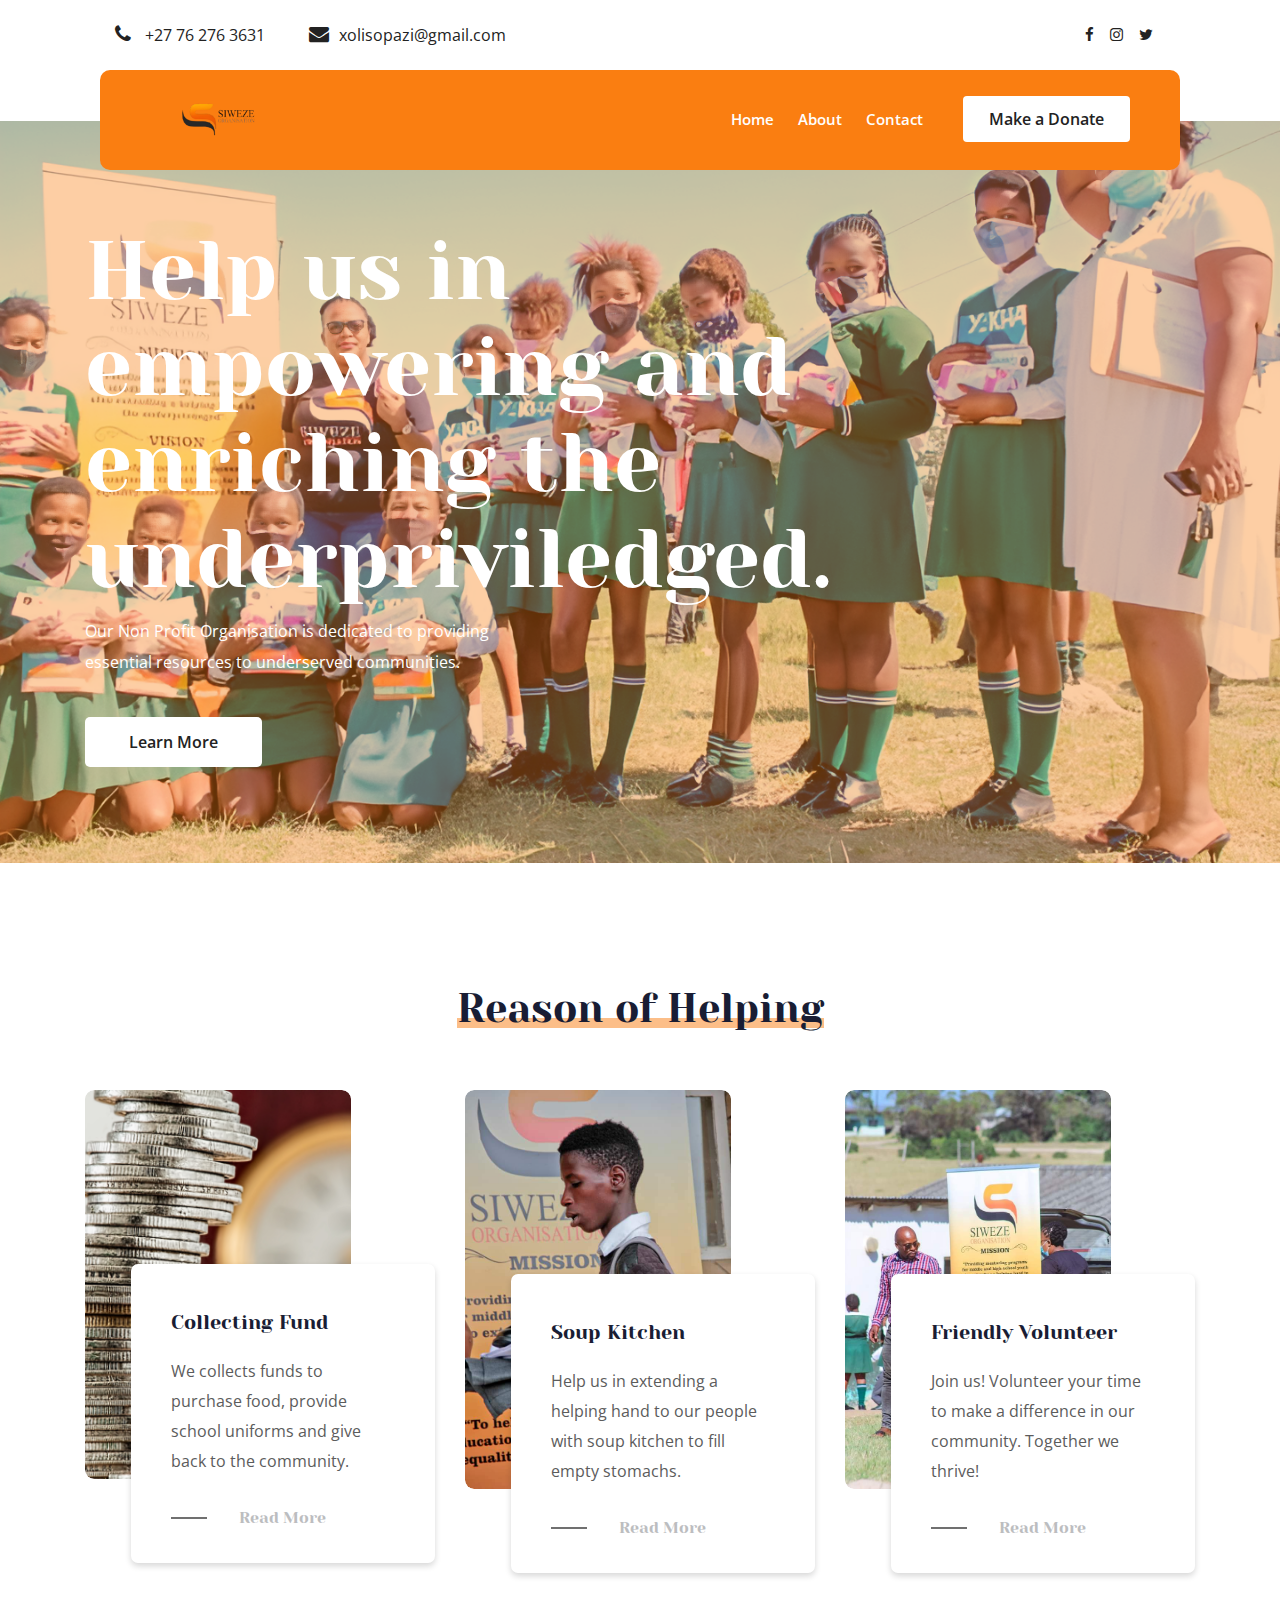
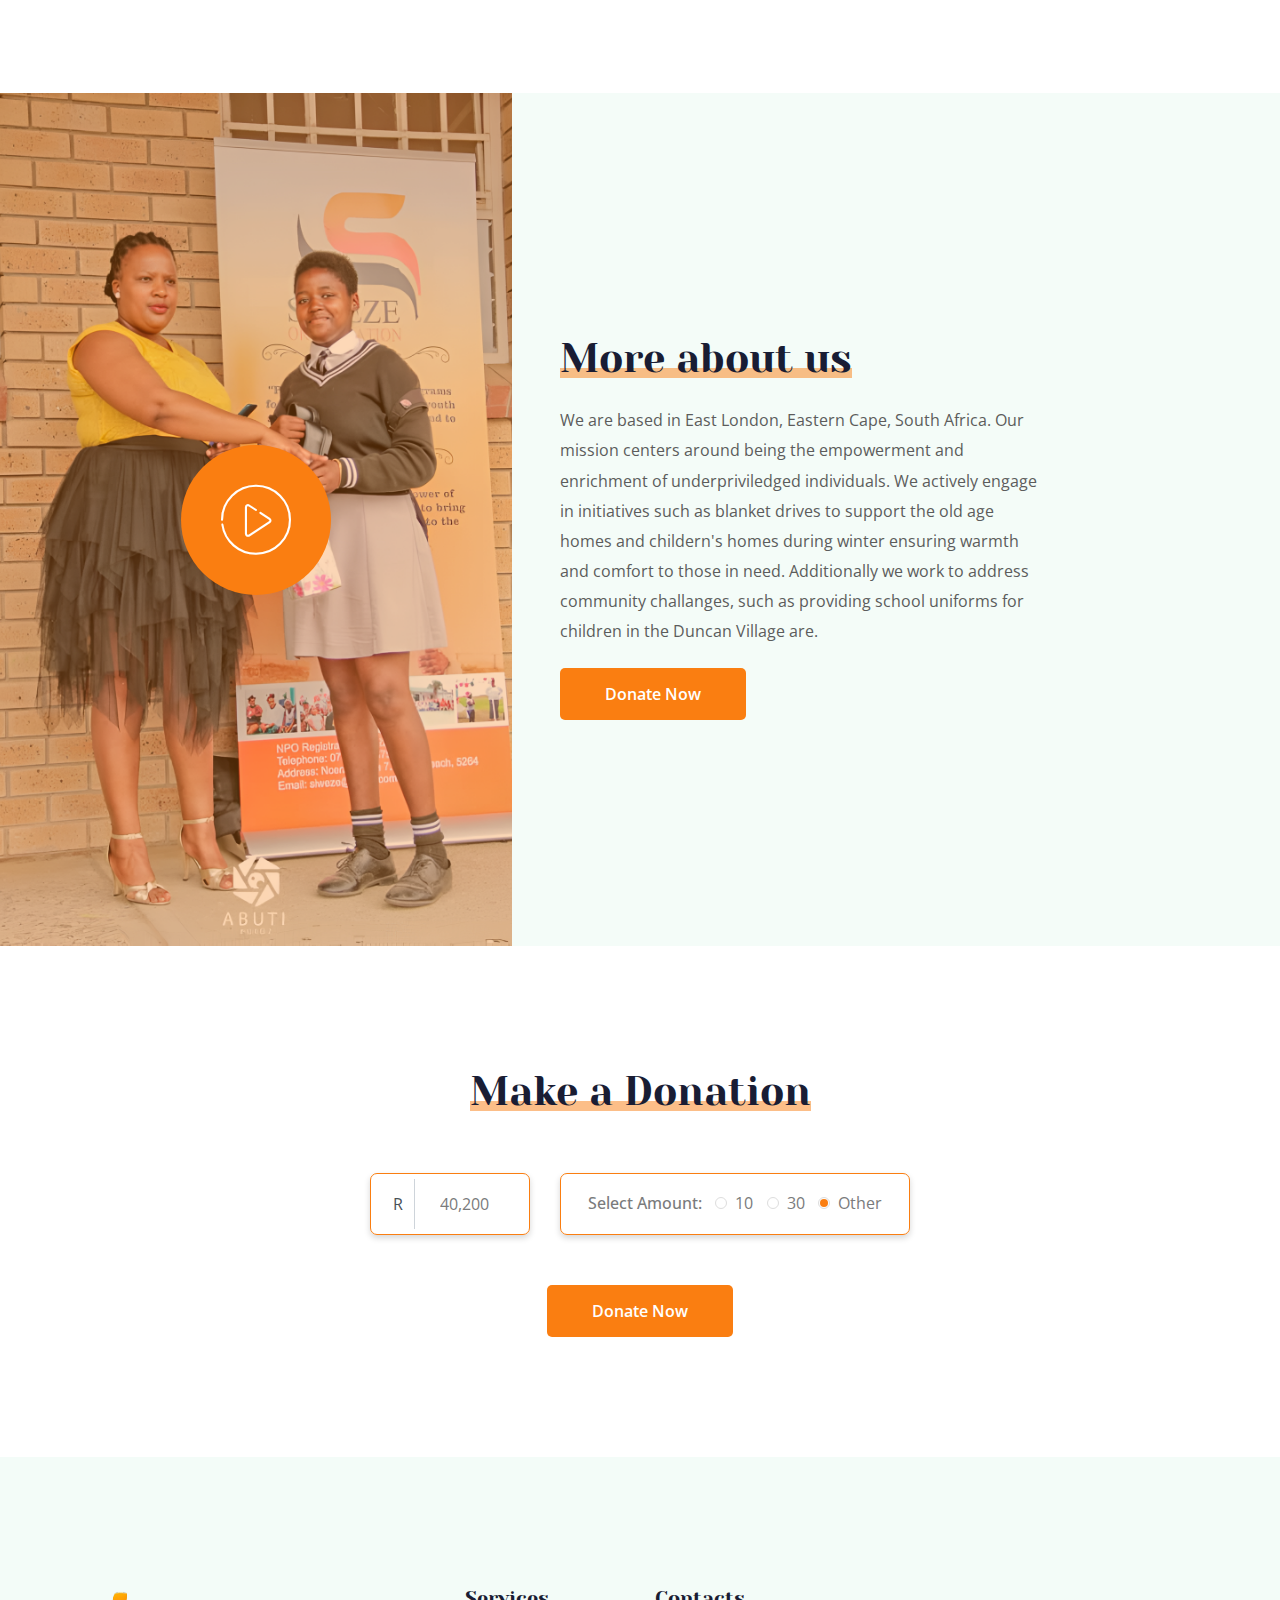
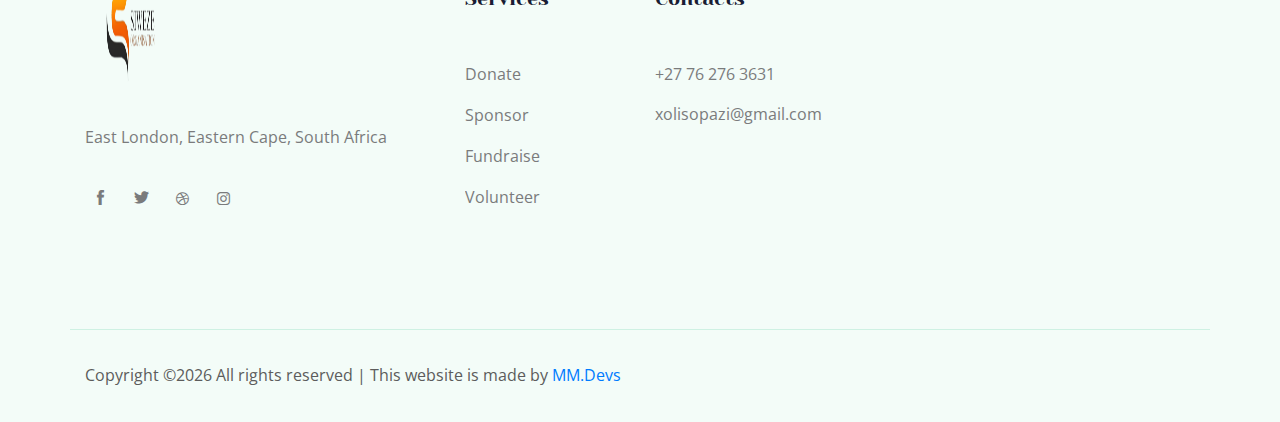
==== commit 8b7d0195: "Add files via upload" ====
--- a/index.html
+++ b/index.html
@@ -28,6 +28,9 @@
 </head>
 
 <body>
+    <!--[if lte IE 9]>
+            <p class="browserupgrade">You are using an <strong>outdated</strong> browser. Please <a href="https://browsehappy.com/">upgrade your browser</a> to improve your experience and security.</p>
+        <![endif]-->
 
 
     <!-- header-start -->
@@ -103,7 +106,6 @@
                 <div class="row">
                     <div class="col-lg-9">
                         <div class="slider_text ">
-                            <span>Get Started Today.</span>
                             <h3> Help us in empowering and enriching the underpriviledged.</h3>
                             <p>Our Non Profit Organisation is dedicated to providing<br>
                                 essential resources to underserved communities.</p>
@@ -386,4 +388,4 @@
     <script src="js/main.js"></script>
 </body>
 
-</html>
+</html>--- a/css/style.css
+++ b/css/style.css
@@ -6805,17 +6805,3 @@
   margin-right: 10px;
   font-size: 12px;
 }
-
-/*  mobile devices  */
-@media only screen and (max-width: 560px){
-  .logo img{
-    width: 50px;
-  }
-}
-
-@media only screen and (max-width: 380px){
-  .logo img{
-    width: 35px;
-    height: auto;
-  }
-}
